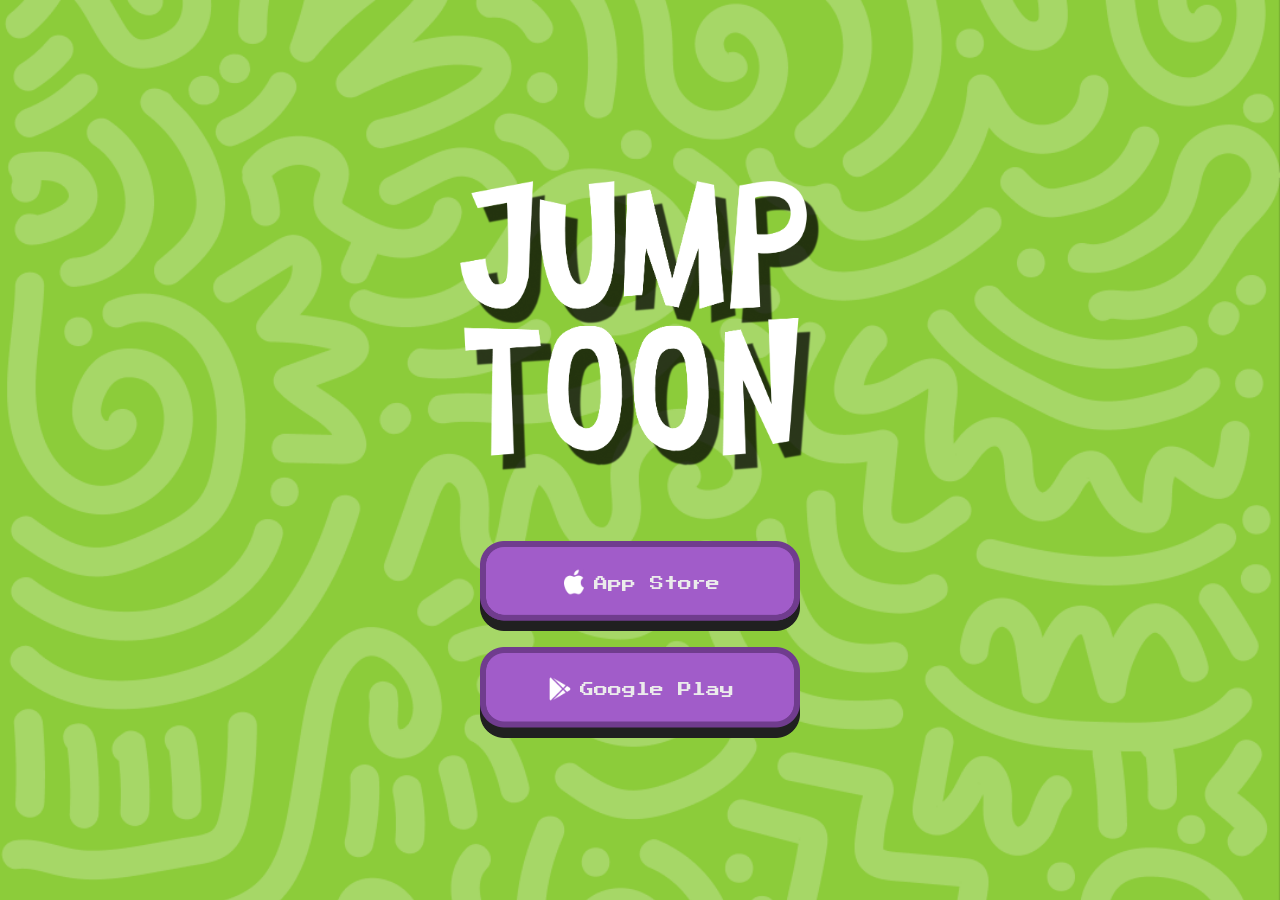
==== jumptoon/download/index.html @ ad1f3798 "Added stores landing page" ====
<!DOCTYPE html>
<html lang="en">
<head>
    <meta charset="UTF-8">
    <meta name="viewport"
          content="width=device-width, initial-scale=1.0, viewport-fit=cover">

    <title>Download Jumptoon</title>
        <link rel="icon" href="../../images/jumptoonIcon.ico" />
    <link rel="icon" type="image/png" sizes="32x32" href="../../images/jumptoonIcon.png" />
    <link rel="icon" type="image/png" sizes="16x16" href="../../images/jumptoonIcon.png" />
    <link rel="apple-touch-icon" href="../../images/jumptoonIcon.png" />
    <link rel="stylesheet" href="../../assets/css/main.css" />

    <link rel="stylesheet" href="style.css">
</head>

<body>

    <main class="landing">

        <img
            class="game-logo"
            src="../../images/logoJumptoon.png"
            alt="JumpToon"
        >

        <div class="buttons">
            <a class="store-button" href="YOUR_APP_STORE_URL">
            <img src="../../images/appleLogo.png" alt="">

            <span>App Store</span>
            </a>

            <a class="store-button" href="YOUR_GOOGLE_PLAY_URL">
                <img src="../../images/googlePlayIcon.png" alt="">
                <span>Google Play</span>
            </a>
        </div>

    </main>

</body>
</html>
---- assets/css/main.css ----
html, body, div, span, applet, object,
iframe, h1, h2, h3, h4, h5, h6, p, blockquote,
pre, a, abbr, acronym, address, big, cite,
code, del, dfn, em, img, ins, kbd, q, s, samp,
small, strike, strong, sub, sup, tt, var, b,
u, i, center, dl, dt, dd, ol, ul, li, fieldset,
form, label, legend, table, caption, tbody,
tfoot, thead, tr, th, td, article, aside,
canvas, details, embed, figure, figcaption,
footer, header, hgroup, menu, nav, output, ruby,
section, summary, time, mark, audio, video {
	margin: 0;
	padding: 0;
	border: 0;
	font-size: 100%;
	font: inherit;
	vertical-align: baseline;}

article, aside, details, figcaption, figure,
footer, header, hgroup, menu, nav, section {
	display: block;}

body {
	line-height: 1;
}

ol, ul {
	list-style: none;
}

blockquote, q {
	quotes: none;
}

	blockquote:before, blockquote:after, q:before, q:after {
		content: '';
		content: none;
	}

table {
	border-collapse: collapse;
	border-spacing: 0;
}

body {
	-webkit-text-size-adjust: none;
}

mark {
	background-color: transparent;
	color: inherit;
}

input::-moz-focus-inner {
	border: 0;
	padding: 0;
}

input, select, textarea {
	-moz-appearance: none;
	-webkit-appearance: none;
	-ms-appearance: none;
	appearance: none;
}

/* Basic */

	@-ms-viewport {
		width: device-width;
	}

	body {
		-ms-overflow-style: scrollbar;
	}

	@media screen and (max-width: 480px) {

		html, body {
			min-width: 320px;
		}

	}

	html {
		box-sizing: border-box;
	}

	*, *:before, *:after {
		box-sizing: inherit;
	}

	body {
		background: #CC1213;
	}

		body.is-preload *, body.is-preload *:before, body.is-preload *:after {
			-moz-animation: none !important;
			-webkit-animation: none !important;
			-ms-animation: none !important;
			animation: none !important;
			-moz-transition: none !important;
			-webkit-transition: none !important;
			-ms-transition: none !important;
			transition: none !important;
		}

/* Type */

	body, input, select, textarea {
		color: rgba(255, 255, 255, 0.55);
		font-family: Arial, Helvetica, sans-serif;
		font-size: 16.5pt;
		font-weight: normal;
		line-height: 1.75;
	}

		@media screen and (max-width: 2560px) {

			body, input, select, textarea {
				font-size: 13pt;
			}

		}

		@media screen and (max-width: 1280px) {

			body, input, select, textarea {
				font-size: 12pt;
			}

		}

		@media screen and (max-width: 360px) {

			body, input, select, textarea {
				font-size: 11pt;
			}

		}

	a {
		-moz-transition: color 0.2s ease, border-bottom-color 0.2s ease;
		-webkit-transition: color 0.2s ease, border-bottom-color 0.2s ease;
		-ms-transition: color 0.2s ease, border-bottom-color 0.2s ease;
		transition: color 0.2s ease, border-bottom-color 0.2s ease;
		border-bottom: dotted 1px rgba(255, 255, 255, 0.35);
		color: inherit;
		text-decoration: none;
	}

		a:hover {
			border-bottom-color: transparent;
			color: #ffffff;
		}

	strong, b {
		color: #ffffff;
		font-weight: bold;
	}

	em, i {
		font-style: italic;
	}

	p {
		margin: 0.6em 0 1.2em 0;
	}

	#role{
		margin: 0;
	}

	h1, h2, h3, h4, h5, h6 {
		color: #ffffff;
		font-weight: bold;
		line-height: 1.5;
		margin: 0 0 0 0;
	}

		h1 a, h2 a, h3 a, h4 a, h5 a, h6 a {
			color: inherit;
			text-decoration: none;
		}

	h1 {
		font-size: 2.75em;
	}

		h1.major {
			margin: 0 0 1.3em 0;
			position: relative;
			padding-bottom: 0.35em;
		}

			h1.major:after {
				background-image: -moz-linear-gradient(to right, #1a1a1a, #111111);
				background-image: -webkit-linear-gradient(to right, #1a1a1a, #111111);
				background-image: -ms-linear-gradient(to right, #1a1a1a, #111111);
				background-image: linear-gradient(to right, #1a1a1a, #111111);
				-moz-transition: max-width 0.2s ease;
				-webkit-transition: max-width 0.2s ease;
				-ms-transition: max-width 0.2s ease;
				transition: max-width 0.2s ease;
				border-radius: 0.2em;
				bottom: 0;
				content: '';
				height: 0.05em;
				position: absolute;
				right: 0;
				width: 100%;
			}

	h2 {
		font-size: 1.25em;
		line-height: 1em;
		margin-bottom: 0.5em;
	}

	h3 {
		font-size: 1em;
	}

	h4 {
		font-size: 1em;
	}

	h5 {
		font-size: 0.8em;
		color: #b3b3b3;
	}

	h6 {
		font-size: 0.6em;
	}

	@media screen and (max-width: 736px) {

		h1 {
			font-size: 2em;
		}

		h2 {
			font-size: 1.25em;
		}

		h3 {
			font-size: 1em;
		}

		h4 {
			font-size: 1em;
		}

		h5 {
			font-size: 1em;
		}

		h6 {
			font-size: 0.6em;
		}

	}

	sub {
		font-size: 0.8em;
		position: relative;
		top: 0.5em;
	}

	sup {
		font-size: 0.8em;
		position: relative;
		top: -0.5em;
	}

	blockquote {
		border-left: solid 4px rgba(255, 255, 255, 0.15);
		font-style: italic;
		margin: 0 0 2em 0;
		padding: 0.5em 0 0.5em 2em;
	}

	code {
		background: rgba(255, 255, 255, 0.05);
		border-radius: 0.25em;
		border: solid 1px rgba(255, 255, 255, 0.15);
		font-family: "Courier New", monospace;
		font-size: 0.9em;
		margin: 0 0.25em;
		padding: 0.25em 0.65em;
	}

	pre {
		-webkit-overflow-scrolling: touch;
		font-family: "Courier New", monospace;
		font-size: 0.9em;
		margin: 0 0 2em 0;
	}

		pre code {
			display: block;
			line-height: 1.75em;
			padding: 1em 1.5em;
			overflow-x: auto;
		}

	hr {
		border: 0;
		border-bottom: solid 1px rgba(255, 255, 255, 0.15);
		margin: 2em 0;
	}

		hr.major {
			margin: 3em 0;
		}

	.align-left {
		text-align: left;
	}

	.align-center {
		text-align: center;
	}

	.align-right {
		text-align: right;
	}

/* Row */

	.row {
		display: flex;
		flex-wrap: wrap;
		box-sizing: border-box;
		align-items: stretch;
	}

		.row > * {
			box-sizing: border-box;
		}

		.row.gtr-uniform > * > :last-child {
			margin-bottom: 0;
		}

		.row.aln-left {
			justify-content: flex-start;
		}

		.row.aln-center {
			justify-content: center;
		}

		.row.aln-right {
			justify-content: flex-end;
		}

		.row.aln-top {
			align-items: flex-start;
		}

		.row.aln-middle {
			align-items: center;
		}

		.row.aln-bottom {
			align-items: flex-end;
		}

		.row > .imp {
			order: -1;
		}

		.row > .col-1 {
			width: 8.33333%;
		}

		.row > .off-1 {
			margin-left: 8.33333%;
		}

		.row > .col-2 {
			width: 16.66667%;
		}

		.row > .off-2 {
			margin-left: 16.66667%;
		}

		.row > .col-3 {
			width: 25%;
		}

		.row > .off-3 {
			margin-left: 25%;
		}

		.row > .col-4 {
			width: 33.33333%;
		}

		.row > .off-4 {
			margin-left: 33.33333%;
		}

		.row > .col-5 {
			width: 41.66667%;
		}

		.row > .off-5 {
			margin-left: 41.66667%;
		}

		.row > .col-6 {
			width: 50%;
		}

		.row > .off-6 {
			margin-left: 50%;
		}

		.row > .col-7 {
			width: 58.33333%;
		}

		.row > .off-7 {
			margin-left: 58.33333%;
		}

		.row > .col-8 {
			width: 66.66667%;
		}

		.row > .off-8 {
			margin-left: 66.66667%;
		}

		.row > .col-9 {
			width: 75%;
		}

		.row > .off-9 {
			margin-left: 75%;
		}

		.row > .col-10 {
			width: 83.33333%;
		}

		.row > .off-10 {
			margin-left: 83.33333%;
		}

		.row > .col-11 {
			width: 91.66667%;
		}

		.row > .off-11 {
			margin-left: 91.66667%;
		}

		.row > .col-12 {
			width: 100%;
		}

		.row > .off-12 {
			margin-left: 100%;
		}

		.row.gtr-0 {
			margin-top: 0;
			margin-left: 0em;
		}

			.row.gtr-0 > * {
				padding: 0 0 0 0em;
			}

			.row.gtr-0.gtr-uniform {
				margin-top: 0em;
			}

				.row.gtr-0.gtr-uniform > * {
					padding-top: 0em;
				}

		.row.gtr-25 {
			margin-top: 0;
			margin-left: -0.375em;
		}

			.row.gtr-25 > * {
				padding: 0 0 0 0.375em;
			}

			.row.gtr-25.gtr-uniform {
				margin-top: -0.375em;
			}

				.row.gtr-25.gtr-uniform > * {
					padding-top: 0.375em;
				}

		.row.gtr-50 {
			margin-top: 0;
			margin-left: -0.75em;
		}

			.row.gtr-50 > * {
				padding: 0 0 0 0.75em;
			}

			.row.gtr-50.gtr-uniform {
				margin-top: -0.75em;
			}

				.row.gtr-50.gtr-uniform > * {
					padding-top: 0.75em;
				}

		.row {
			margin-top: 0;
			margin-left: -1.5em;
		}

			.row > * {
				padding: 0 0 0 1.5em;
			}

			.row.gtr-uniform {
				margin-top: -1.5em;
			}

				.row.gtr-uniform > * {
					padding-top: 1.5em;
				}

		.row.gtr-150 {
			margin-top: 0;
			margin-left: -2.25em;
		}

			.row.gtr-150 > * {
				padding: 0 0 0 2.25em;
			}

			.row.gtr-150.gtr-uniform {
				margin-top: -2.25em;
			}

				.row.gtr-150.gtr-uniform > * {
					padding-top: 2.25em;
				}

		.row.gtr-200 {
			margin-top: 0;
			margin-left: -3em;
		}

			.row.gtr-200 > * {
				padding: 0 0 0 3em;
			}

			.row.gtr-200.gtr-uniform {
				margin-top: -3em;
			}

				.row.gtr-200.gtr-uniform > * {
					padding-top: 3em;
				}

		@media screen and (max-width: 2560px) {

			.row {
				display: flex;
				flex-wrap: wrap;
				box-sizing: border-box;
				align-items: stretch;
			}

				.row > * {
					box-sizing: border-box;
				}

				.row.gtr-uniform > * > :last-child {
					margin-bottom: 0;
				}

				.row.aln-left {
					justify-content: flex-start;
				}

				.row.aln-center {
					justify-content: center;
				}

				.row.aln-right {
					justify-content: flex-end;
				}

				.row.aln-top {
					align-items: flex-start;
				}

				.row.aln-middle {
					align-items: center;
				}

				.row.aln-bottom {
					align-items: flex-end;
				}

				.row > .imp-xlarge {
					order: -1;
				}

				.row > .col-1-xlarge {
					width: 8.33333%;
				}

				.row > .off-1-xlarge {
					margin-left: 8.33333%;
				}

				.row > .col-2-xlarge {
					width: 16.66667%;
				}

				.row > .off-2-xlarge {
					margin-left: 16.66667%;
				}

				.row > .col-3-xlarge {
					width: 25%;
				}

				.row > .off-3-xlarge {
					margin-left: 25%;
				}

				.row > .col-4-xlarge {
					width: 33.33333%;
				}

				.row > .off-4-xlarge {
					margin-left: 33.33333%;
				}

				.row > .col-5-xlarge {
					width: 41.66667%;
				}

				.row > .off-5-xlarge {
					margin-left: 41.66667%;
				}

				.row > .col-6-xlarge {
					width: 50%;
				}

				.row > .off-6-xlarge {
					margin-left: 50%;
				}

				.row > .col-7-xlarge {
					width: 58.33333%;
				}

				.row > .off-7-xlarge {
					margin-left: 58.33333%;
				}

				.row > .col-8-xlarge {
					width: 66.66667%;
				}

				.row > .off-8-xlarge {
					margin-left: 66.66667%;
				}

				.row > .col-9-xlarge {
					width: 75%;
				}

				.row > .off-9-xlarge {
					margin-left: 75%;
				}

				.row > .col-10-xlarge {
					width: 83.33333%;
				}

				.row > .off-10-xlarge {
					margin-left: 83.33333%;
				}

				.row > .col-11-xlarge {
					width: 91.66667%;
				}

				.row > .off-11-xlarge {
					margin-left: 91.66667%;
				}

				.row > .col-12-xlarge {
					width: 100%;
				}

				.row > .off-12-xlarge {
					margin-left: 100%;
				}

				.row.gtr-0 {
					margin-top: 0;
					margin-left: 0em;
				}

					.row.gtr-0 > * {
						padding: 0 0 0 0em;
					}

					.row.gtr-0.gtr-uniform {
						margin-top: 0em;
					}

						.row.gtr-0.gtr-uniform > * {
							padding-top: 0em;
						}

				.row.gtr-25 {
					margin-top: 0;
					margin-left: -0.375em;
				}

					.row.gtr-25 > * {
						padding: 0 0 0 0.375em;
					}

					.row.gtr-25.gtr-uniform {
						margin-top: -0.375em;
					}

						.row.gtr-25.gtr-uniform > * {
							padding-top: 0.375em;
						}

				.row.gtr-50 {
					margin-top: 0;
					margin-left: -0.75em;
				}

					.row.gtr-50 > * {
						padding: 0 0 0 0.75em;
					}

					.row.gtr-50.gtr-uniform {
						margin-top: -0.75em;
					}

						.row.gtr-50.gtr-uniform > * {
							padding-top: 0.75em;
						}

				.row {
					margin-top: 0;
					margin-left: -1.5em;
				}

					.row > * {
						padding: 0 0 0 1.5em;
					}

					.row.gtr-uniform {
						margin-top: -1.5em;
					}

						.row.gtr-uniform > * {
							padding-top: 1.5em;
						}

				.row.gtr-150 {
					margin-top: 0;
					margin-left: -2.25em;
				}

					.row.gtr-150 > * {
						padding: 0 0 0 2.25em;
					}

					.row.gtr-150.gtr-uniform {
						margin-top: -2.25em;
					}

						.row.gtr-150.gtr-uniform > * {
							padding-top: 2.25em;
						}

				.row.gtr-200 {
					margin-top: 0;
					margin-left: -3em;
				}

					.row.gtr-200 > * {
						padding: 0 0 0 3em;
					}

					.row.gtr-200.gtr-uniform {
						margin-top: -3em;
					}

						.row.gtr-200.gtr-uniform > * {
							padding-top: 3em;
						}

		}

		@media screen and (max-width: 1280px) {

			.row {
				display: flex;
				flex-wrap: wrap;
				box-sizing: border-box;
				align-items: stretch;
			}

				.row > * {
					box-sizing: border-box;
				}

				.row.gtr-uniform > * > :last-child {
					margin-bottom: 0;
				}

				.row.aln-left {
					justify-content: flex-start;
				}

				.row.aln-center {
					justify-content: center;
				}

				.row.aln-right {
					justify-content: flex-end;
				}

				.row.aln-top {
					align-items: flex-start;
				}

				.row.aln-middle {
					align-items: center;
				}

				.row.aln-bottom {
					align-items: flex-end;
				}

				.row > .imp-large {
					order: -1;
				}

				.row > .col-1-large {
					width: 8.33333%;
				}

				.row > .off-1-large {
					margin-left: 8.33333%;
				}

				.row > .col-2-large {
					width: 16.66667%;
				}

				.row > .off-2-large {
					margin-left: 16.66667%;
				}

				.row > .col-3-large {
					width: 25%;
				}

				.row > .off-3-large {
					margin-left: 25%;
				}

				.row > .col-4-large {
					width: 33.33333%;
				}

				.row > .off-4-large {
					margin-left: 33.33333%;
				}

				.row > .col-5-large {
					width: 41.66667%;
				}

				.row > .off-5-large {
					margin-left: 41.66667%;
				}

				.row > .col-6-large {
					width: 50%;
				}

				.row > .off-6-large {
					margin-left: 50%;
				}

				.row > .col-7-large {
					width: 58.33333%;
				}

				.row > .off-7-large {
					margin-left: 58.33333%;
				}

				.row > .col-8-large {
					width: 66.66667%;
				}

				.row > .off-8-large {
					margin-left: 66.66667%;
				}

				.row > .col-9-large {
					width: 75%;
				}

				.row > .off-9-large {
					margin-left: 75%;
				}

				.row > .col-10-large {
					width: 83.33333%;
				}

				.row > .off-10-large {
					margin-left: 83.33333%;
				}

				.row > .col-11-large {
					width: 91.66667%;
				}

				.row > .off-11-large {
					margin-left: 91.66667%;
				}

				.row > .col-12-large {
					width: 100%;
				}

				.row > .off-12-large {
					margin-left: 100%;
				}

				.row.gtr-0 {
					margin-top: 0;
					margin-left: 0em;
				}

					.row.gtr-0 > * {
						padding: 0 0 0 0em;
					}

					.row.gtr-0.gtr-uniform {
						margin-top: 0em;
					}

						.row.gtr-0.gtr-uniform > * {
							padding-top: 0em;
						}

				.row.gtr-25 {
					margin-top: 0;
					margin-left: -0.375em;
				}

					.row.gtr-25 > * {
						padding: 0 0 0 0.375em;
					}

					.row.gtr-25.gtr-uniform {
						margin-top: -0.375em;
					}

						.row.gtr-25.gtr-uniform > * {
							padding-top: 0.375em;
						}

				.row.gtr-50 {
					margin-top: 0;
					margin-left: -0.75em;
				}

					.row.gtr-50 > * {
						padding: 0 0 0 0.75em;
					}

					.row.gtr-50.gtr-uniform {
						margin-top: -0.75em;
					}

						.row.gtr-50.gtr-uniform > * {
							padding-top: 0.75em;
						}

				.row {
					margin-top: 0;
					margin-left: -1.5em;
				}

					.row > * {
						padding: 0 0 0 1.5em;
					}

					.row.gtr-uniform {
						margin-top: -1.5em;
					}

						.row.gtr-uniform > * {
							padding-top: 1.5em;
						}

				.row.gtr-150 {
					margin-top: 0;
					margin-left: -2.25em;
				}

					.row.gtr-150 > * {
						padding: 0 0 0 2.25em;
					}

					.row.gtr-150.gtr-uniform {
						margin-top: -2.25em;
					}

						.row.gtr-150.gtr-uniform > * {
							padding-top: 2.25em;
						}

				.row.gtr-200 {
					margin-top: 0;
					margin-left: -3em;
				}

					.row.gtr-200 > * {
						padding: 0 0 0 3em;
					}

					.row.gtr-200.gtr-uniform {
						margin-top: -3em;
					}

						.row.gtr-200.gtr-uniform > * {
							padding-top: 3em;
						}

		}

		@media screen and (max-width: 980px) {

			.row {
				display: flex;
				flex-wrap: wrap;
				box-sizing: border-box;
				align-items: stretch;
			}

				.row > * {
					box-sizing: border-box;
				}

				.row.gtr-uniform > * > :last-child {
					margin-bottom: 0;
				}

				.row.aln-left {
					justify-content: flex-start;
				}

				.row.aln-center {
					justify-content: center;
				}

				.row.aln-right {
					justify-content: flex-end;
				}

				.row.aln-top {
					align-items: flex-start;
				}

				.row.aln-middle {
					align-items: center;
				}

				.row.aln-bottom {
					align-items: flex-end;
				}

				.row > .imp-medium {
					order: -1;
				}

				.row > .col-1-medium {
					width: 8.33333%;
				}

				.row > .off-1-medium {
					margin-left: 8.33333%;
				}

				.row > .col-2-medium {
					width: 16.66667%;
				}

				.row > .off-2-medium {
					margin-left: 16.66667%;
				}

				.row > .col-3-medium {
					width: 25%;
				}

				.row > .off-3-medium {
					margin-left: 25%;
				}

				.row > .col-4-medium {
					width: 33.33333%;
				}

				.row > .off-4-medium {
					margin-left: 33.33333%;
				}

				.row > .col-5-medium {
					width: 41.66667%;
				}

				.row > .off-5-medium {
					margin-left: 41.66667%;
				}

				.row > .col-6-medium {
					width: 50%;
				}

				.row > .off-6-medium {
					margin-left: 50%;
				}

				.row > .col-7-medium {
					width: 58.33333%;
				}

				.row > .off-7-medium {
					margin-left: 58.33333%;
				}

				.row > .col-8-medium {
					width: 66.66667%;
				}

				.row > .off-8-medium {
					margin-left: 66.66667%;
				}

				.row > .col-9-medium {
					width: 75%;
				}

				.row > .off-9-medium {
					margin-left: 75%;
				}

				.row > .col-10-medium {
					width: 83.33333%;
				}

				.row > .off-10-medium {
					margin-left: 83.33333%;
				}

				.row > .col-11-medium {
					width: 91.66667%;
				}

				.row > .off-11-medium {
					margin-left: 91.66667%;
				}

				.row > .col-12-medium {
					width: 100%;
				}

				.row > .off-12-medium {
					margin-left: 100%;
				}

				.row.gtr-0 {
					margin-top: 0;
					margin-left: 0em;
				}

					.row.gtr-0 > * {
						padding: 0 0 0 0em;
					}

					.row.gtr-0.gtr-uniform {
						margin-top: 0em;
					}

						.row.gtr-0.gtr-uniform > * {
							padding-top: 0em;
						}

				.row.gtr-25 {
					margin-top: 0;
					margin-left: -0.375em;
				}

					.row.gtr-25 > * {
						padding: 0 0 0 0.375em;
					}

					.row.gtr-25.gtr-uniform {
						margin-top: -0.375em;
					}

						.row.gtr-25.gtr-uniform > * {
							padding-top: 0.375em;
						}

				.row.gtr-50 {
					margin-top: 0;
					margin-left: -0.75em;
				}

					.row.gtr-50 > * {
						padding: 0 0 0 0.75em;
					}

					.row.gtr-50.gtr-uniform {
						margin-top: -0.75em;
					}

						.row.gtr-50.gtr-uniform > * {
							padding-top: 0.75em;
						}

				.row {
					margin-top: 0;
					margin-left: -1.5em;
				}

					.row > * {
						padding: 0 0 0 1.5em;
					}

					.row.gtr-uniform {
						margin-top: -1.5em;
					}

						.row.gtr-uniform > * {
							padding-top: 1.5em;
						}

				.row.gtr-150 {
					margin-top: 0;
					margin-left: -2.25em;
				}

					.row.gtr-150 > * {
						padding: 0 0 0 2.25em;
					}

					.row.gtr-150.gtr-uniform {
						margin-top: -2.25em;
					}

						.row.gtr-150.gtr-uniform > * {
							padding-top: 2.25em;
						}

				.row.gtr-200 {
					margin-top: 0;
					margin-left: -3em;
				}

					.row.gtr-200 > * {
						padding: 0 0 0 3em;
					}

					.row.gtr-200.gtr-uniform {
						margin-top: -3em;
					}

						.row.gtr-200.gtr-uniform > * {
							padding-top: 3em;
						}

		}

		@media screen and (max-width: 736px) {

			.row {
				display: flex;
				flex-wrap: wrap;
				box-sizing: border-box;
				align-items: stretch;
			}

				.row > * {
					box-sizing: border-box;
				}

				.row.gtr-uniform > * > :last-child {
					margin-bottom: 0;
				}

				.row.aln-left {
					justify-content: flex-start;
				}

				.row.aln-center {
					justify-content: center;
				}

				.row.aln-right {
					justify-content: flex-end;
				}

				.row.aln-top {
					align-items: flex-start;
				}

				.row.aln-middle {
					align-items: center;
				}

				.row.aln-bottom {
					align-items: flex-end;
				}

				.row > .imp-small {
					order: -1;
				}

				.row > .col-1-small {
					width: 8.33333%;
				}

				.row > .off-1-small {
					margin-left: 8.33333%;
				}

				.row > .col-2-small {
					width: 16.66667%;
				}

				.row > .off-2-small {
					margin-left: 16.66667%;
				}

				.row > .col-3-small {
					width: 25%;
				}

				.row > .off-3-small {
					margin-left: 25%;
				}

				.row > .col-4-small {
					width: 33.33333%;
				}

				.row > .off-4-small {
					margin-left: 33.33333%;
				}

				.row > .col-5-small {
					width: 41.66667%;
				}

				.row > .off-5-small {
					margin-left: 41.66667%;
				}

				.row > .col-6-small {
					width: 50%;
				}

				.row > .off-6-small {
					margin-left: 50%;
				}

				.row > .col-7-small {
					width: 58.33333%;
				}

				.row > .off-7-small {
					margin-left: 58.33333%;
				}

				.row > .col-8-small {
					width: 66.66667%;
				}

				.row > .off-8-small {
					margin-left: 66.66667%;
				}

				.row > .col-9-small {
					width: 75%;
				}

				.row > .off-9-small {
					margin-left: 75%;
				}

				.row > .col-10-small {
					width: 83.33333%;
				}

				.row > .off-10-small {
					margin-left: 83.33333%;
				}

				.row > .col-11-small {
					width: 91.66667%;
				}

				.row > .off-11-small {
					margin-left: 91.66667%;
				}

				.row > .col-12-small {
					width: 100%;
				}

				.row > .off-12-small {
					margin-left: 100%;
				}

				.row.gtr-0 {
					margin-top: 0;
					margin-left: 0em;
				}

					.row.gtr-0 > * {
						padding: 0 0 0 0em;
					}

					.row.gtr-0.gtr-uniform {
						margin-top: 0em;
					}

						.row.gtr-0.gtr-uniform > * {
							padding-top: 0em;
						}

				.row.gtr-25 {
					margin-top: 0;
					margin-left: -0.375em;
				}

					.row.gtr-25 > * {
						padding: 0 0 0 0.375em;
					}

					.row.gtr-25.gtr-uniform {
						margin-top: -0.375em;
					}

						.row.gtr-25.gtr-uniform > * {
							padding-top: 0.375em;
						}

				.row.gtr-50 {
					margin-top: 0;
					margin-left: -0.75em;
				}

					.row.gtr-50 > * {
						padding: 0 0 0 0.75em;
					}

					.row.gtr-50.gtr-uniform {
						margin-top: -0.75em;
					}

						.row.gtr-50.gtr-uniform > * {
							padding-top: 0.75em;
						}

				.row {
					margin-top: 0;
					margin-left: -1.5em;
				}

					.row > * {
						padding: 0 0 0 1.5em;
					}

					.row.gtr-uniform {
						margin-top: -1.5em;
					}

						.row.gtr-uniform > * {
							padding-top: 1.5em;
						}

				.row.gtr-150 {
					margin-top: 0;
					margin-left: -2.25em;
				}

					.row.gtr-150 > * {
						padding: 0 0 0 2.25em;
					}

					.row.gtr-150.gtr-uniform {
						margin-top: -2.25em;
					}

						.row.gtr-150.gtr-uniform > * {
							padding-top: 2.25em;
						}

				.row.gtr-200 {
					margin-top: 0;
					margin-left: -3em;
				}

					.row.gtr-200 > * {
						padding: 0 0 0 3em;
					}

					.row.gtr-200.gtr-uniform {
						margin-top: -3em;
					}

						.row.gtr-200.gtr-uniform > * {
							padding-top: 3em;
						}

		}

		@media screen and (max-width: 480px) {

			.row {
				display: flex;
				flex-wrap: wrap;
				box-sizing: border-box;
				align-items: stretch;
			}

				.row > * {
					box-sizing: border-box;
				}

				.row.gtr-uniform > * > :last-child {
					margin-bottom: 0;
				}

				.row.aln-left {
					justify-content: flex-start;
				}

				.row.aln-center {
					justify-content: center;
				}

				.row.aln-right {
					justify-content: flex-end;
				}

				.row.aln-top {
					align-items: flex-start;
				}

				.row.aln-middle {
					align-items: center;
				}

				.row.aln-bottom {
					align-items: flex-end;
				}

				.row > .imp-xsmall {
					order: -1;
				}

				.row > .col-1-xsmall {
					width: 8.33333%;
				}

				.row > .off-1-xsmall {
					margin-left: 8.33333%;
				}

				.row > .col-2-xsmall {
					width: 16.66667%;
				}

				.row > .off-2-xsmall {
					margin-left: 16.66667%;
				}

				.row > .col-3-xsmall {
					width: 25%;
				}

				.row > .off-3-xsmall {
					margin-left: 25%;
				}

				.row > .col-4-xsmall {
					width: 33.33333%;
				}

				.row > .off-4-xsmall {
					margin-left: 33.33333%;
				}

				.row > .col-5-xsmall {
					width: 41.66667%;
				}

				.row > .off-5-xsmall {
					margin-left: 41.66667%;
				}

				.row > .col-6-xsmall {
					width: 50%;
				}

				.row > .off-6-xsmall {
					margin-left: 50%;
				}

				.row > .col-7-xsmall {
					width: 58.33333%;
				}

				.row > .off-7-xsmall {
					margin-left: 58.33333%;
				}

				.row > .col-8-xsmall {
					width: 66.66667%;
				}

				.row > .off-8-xsmall {
					margin-left: 66.66667%;
				}

				.row > .col-9-xsmall {
					width: 75%;
				}

				.row > .off-9-xsmall {
					margin-left: 75%;
				}

				.row > .col-10-xsmall {
					width: 83.33333%;
				}

				.row > .off-10-xsmall {
					margin-left: 83.33333%;
				}

				.row > .col-11-xsmall {
					width: 91.66667%;
				}

				.row > .off-11-xsmall {
					margin-left: 91.66667%;
				}

				.row > .col-12-xsmall {
					width: 100%;
				}

				.row > .off-12-xsmall {
					margin-left: 100%;
				}

				.row.gtr-0 {
					margin-top: 0;
					margin-left: 0em;
				}

					.row.gtr-0 > * {
						padding: 0 0 0 0em;
					}

					.row.gtr-0.gtr-uniform {
						margin-top: 0em;
					}

						.row.gtr-0.gtr-uniform > * {
							padding-top: 0em;
						}

				.row.gtr-25 {
					margin-top: 0;
					margin-left: -0.375em;
				}

					.row.gtr-25 > * {
						padding: 0 0 0 0.375em;
					}

					.row.gtr-25.gtr-uniform {
						margin-top: -0.375em;
					}

						.row.gtr-25.gtr-uniform > * {
							padding-top: 0.375em;
						}

				.row.gtr-50 {
					margin-top: 0;
					margin-left: -0.75em;
				}

					.row.gtr-50 > * {
						padding: 0 0 0 0.75em;
					}

					.row.gtr-50.gtr-uniform {
						margin-top: -0.75em;
					}

						.row.gtr-50.gtr-uniform > * {
							padding-top: 0.75em;
						}

				.row {
					margin-top: 0;
					margin-left: -1.5em;
				}

					.row > * {
						padding: 0 0 0 1.5em;
					}

					.row.gtr-uniform {
						margin-top: -1.5em;
					}

						.row.gtr-uniform > * {
							padding-top: 1.5em;
						}

				.row.gtr-150 {
					margin-top: 0;
					margin-left: -2.25em;
				}

					.row.gtr-150 > * {
						padding: 0 0 0 2.25em;
					}

					.row.gtr-150.gtr-uniform {
						margin-top: -2.25em;
					}

						.row.gtr-150.gtr-uniform > * {
							padding-top: 2.25em;
						}

				.row.gtr-200 {
					margin-top: 0;
					margin-left: -3em;
				}

					.row.gtr-200 > * {
						padding: 0 0 0 3em;
					}

					.row.gtr-200.gtr-uniform {
						margin-top: -3em;
					}

						.row.gtr-200.gtr-uniform > * {
							padding-top: 3em;
						}

		}

/* Box */

	.box {
		border-radius: 0.25em;
		border: solid 1px rgba(255, 255, 255, 0.15);
		margin-bottom: 2em;
		padding: 1.5em;
	}

		.box > :last-child,
		.box > :last-child > :last-child,
		.box > :last-child > :last-child > :last-child {
			margin-bottom: 0;
		}

		.box.alt {
			border: 0;
			border-radius: 0;
			padding: 0;
		}

/* Button */

	input[type="submit"],
	input[type="reset"],
	input[type="button"],
	button,
	.button {
		-moz-appearance: none;
		-webkit-appearance: none;
		-ms-appearance: none;
		appearance: none;
		-moz-transition: border-color 0.2s ease;
		-webkit-transition: border-color 0.2s ease;
		-ms-transition: border-color 0.2s ease;
		transition: border-color 0.2s ease;
		background-color: transparent;
		border: solid 1px !important;
		border-color: rgba(255, 255, 255, 0.15) !important;
		border-radius: 3em;
		color: #ffffff !important;
		cursor: pointer;
		display: inline-block;
		font-size: 0.6em;
		font-weight: bold;
		height: calc(4.75em + 2px);
		letter-spacing: 0.25em;
		line-height: 4.75em;
		outline: 0;
		padding: 0 3.75em;
		position: relative;
		text-align: center;
		text-decoration: none;
		text-transform: uppercase;
		white-space: nowrap;
	}

		input[type="submit"]:after,
		input[type="reset"]:after,
		input[type="button"]:after,
		button:after,
		.button:after {
			-moz-transform: scale(0.25);
			-webkit-transform: scale(0.25);
			-ms-transform: scale(0.25);
			transform: scale(0.25);
			pointer-events: none;
			-moz-transition: opacity 0.2s ease, -moz-transform 0.2s ease;
			-webkit-transition: opacity 0.2s ease, -webkit-transform 0.2s ease;
			-ms-transition: opacity 0.2s ease, -ms-transform 0.2s ease;
			transition: opacity 0.2s ease, transform 0.2s ease;
			background: #ffffff;
			border-radius: 3em;
			content: '';
			height: 100%;
			left: 0;
			opacity: 0;
			position: absolute;
			top: 0;
			width: 100%;
		}

		input[type="submit"].icon:before,
		input[type="reset"].icon:before,
		input[type="button"].icon:before,
		button.icon:before,
		.button.icon:before {
			margin-right: 0.75em;
		}

		input[type="submit"].fit,
		input[type="reset"].fit,
		input[type="button"].fit,
		button.fit,
		.button.fit {
			width: 100%;
		}

		input[type="submit"].small,
		input[type="reset"].small,
		input[type="button"].small,
		button.small,
		.button.small {
			font-size: 0.4em;
		}

		input[type="submit"].large,
		input[type="reset"].large,
		input[type="button"].large,
		button.large,
		.button.large {
			font-size: 0.8em;
		}

		input[type="submit"].primary,
		input[type="reset"].primary,
		input[type="button"].primary,
		button.primary,
		.button.primary {
			background-color: #ffffff;
			color: #CC1213 !important;
		}

			input[type="submit"].primary:after,
			input[type="reset"].primary:after,
			input[type="button"].primary:after,
			button.primary:after,
			.button.primary:after {
				display: none;
			}

		input[type="submit"].disabled, input[type="submit"]:disabled,
		input[type="reset"].disabled,
		input[type="reset"]:disabled,
		input[type="button"].disabled,
		input[type="button"]:disabled,
		button.disabled,
		button:disabled,
		.button.disabled,
		.button:disabled {
			cursor: default;
			opacity: 0.5;
			pointer-events: none;
		}

		input[type="submit"]:hover,
		input[type="reset"]:hover,
		input[type="button"]:hover,
		button:hover,
		.button:hover {
			border-color: rgba(255, 255, 255, 0.55) !important;
		}

			input[type="submit"]:hover:after,
			input[type="reset"]:hover:after,
			input[type="button"]:hover:after,
			button:hover:after,
			.button:hover:after {
				opacity: 0.05;
				-moz-transform: scale(1);
				-webkit-transform: scale(1);
				-ms-transform: scale(1);
				transform: scale(1);
			}

			input[type="submit"]:hover:active,
			input[type="reset"]:hover:active,
			input[type="button"]:hover:active,
			button:hover:active,
			.button:hover:active {
				border-color: #ffffff !important;
			}

				input[type="submit"]:hover:active:after,
				input[type="reset"]:hover:active:after,
				input[type="button"]:hover:active:after,
				button:hover:active:after,
				.button:hover:active:after {
					opacity: 0.1;
				}

/* Features */

	.features {
		display: -moz-flex;
		display: -webkit-flex;
		display: -ms-flex;
		display: flex;
		-moz-flex-wrap: wrap;
		-webkit-flex-wrap: wrap;
		-ms-flex-wrap: wrap;
		flex-wrap: wrap;
		border-radius: 0.25em;
		border: solid 1px rgba(255, 255, 255, 0.15);
		background: rgba(255, 255, 255, 0.05);
		margin: 0 0 2em 0;
	}

		.features section {
			padding: 1.5em 3em 1.5em 6em ;
			width: 100%;
			border-top: solid 1px rgba(255, 255, 255, 0.15);
			position: relative;
		}

			.features section p {
				margin: 0em 0 0em 0;
				/* width: 50%; */
			}

			.features section p i{
				color: #626262;
  				font-size: 0.8em;
			}

			.features section h5 {
				margin: 0.5em 0 0em 0;
			}

			.features section:nth-child(-n + 1) {
				border-top-width: 0;
			}

			.features section:nth-child(2n) {
				border-left: solid 1px rgba(255, 255, 255, 0.15);
			}

			.features section .icon {
				-moz-transition: opacity 0.5s ease, -moz-transform 0.5s ease;
				-webkit-transition: opacity 0.5s ease, -webkit-transform 0.5s ease;
				-ms-transition: opacity 0.5s ease, -ms-transform 0.5s ease;
				transition: opacity 0.5s ease, transform 0.5s ease;
				-moz-transition-delay: 1s;
				-webkit-transition-delay: 1s;
				-ms-transition-delay: 1s;
				transition-delay: 1s;
				-moz-transform: scale(1);
				-webkit-transform: scale(1);
				-ms-transform: scale(1);
				transform: scale(1);
				position: absolute;
				left: 2em;
				top: 1.8em;
				opacity: 1;
			}

			.features section:nth-child(1) .icon {
				-moz-transition-delay: 0.15s;
				-webkit-transition-delay: 0.15s;
				-ms-transition-delay: 0.15s;
				transition-delay: 0.15s;
			}

			.features section:nth-child(2) .icon {
				-moz-transition-delay: 0.3s;
				-webkit-transition-delay: 0.3s;
				-ms-transition-delay: 0.3s;
				transition-delay: 0.3s;
			}

			.features section:nth-child(3) .icon {
				-moz-transition-delay: 0.45s;
				-webkit-transition-delay: 0.45s;
				-ms-transition-delay: 0.45s;
				transition-delay: 0.45s;
			}

			.features section:nth-child(4) .icon {
				-moz-transition-delay: 0.6s;
				-webkit-transition-delay: 0.6s;
				-ms-transition-delay: 0.6s;
				transition-delay: 0.6s;
			}

			.features section:nth-child(5) .icon {
				-moz-transition-delay: 0.75s;
				-webkit-transition-delay: 0.75s;
				-ms-transition-delay: 0.75s;
				transition-delay: 0.75s;
			}

			.features section:nth-child(6) .icon {
				-moz-transition-delay: 0.9s;
				-webkit-transition-delay: 0.9s;
				-ms-transition-delay: 0.9s;
				transition-delay: 0.9s;
			}

			.features section:nth-child(7) .icon {
				-moz-transition-delay: 1.05s;
				-webkit-transition-delay: 1.05s;
				-ms-transition-delay: 1.05s;
				transition-delay: 1.05s;
			}

			.features section:nth-child(8) .icon {
				-moz-transition-delay: 1.2s;
				-webkit-transition-delay: 1.2s;
				-ms-transition-delay: 1.2s;
				transition-delay: 1.2s;
			}

			.features section:nth-child(9) .icon {
				-moz-transition-delay: 1.35s;
				-webkit-transition-delay: 1.35s;
				-ms-transition-delay: 1.35s;
				transition-delay: 1.35s;
			}

			.features section:nth-child(10) .icon {
				-moz-transition-delay: 1.5s;
				-webkit-transition-delay: 1.5s;
				-ms-transition-delay: 1.5s;
				transition-delay: 1.5s;
			}

			.features section:nth-child(11) .icon {
				-moz-transition-delay: 1.65s;
				-webkit-transition-delay: 1.65s;
				-ms-transition-delay: 1.65s;
				transition-delay: 1.65s;
			}

			.features section:nth-child(12) .icon {
				-moz-transition-delay: 1.8s;
				-webkit-transition-delay: 1.8s;
				-ms-transition-delay: 1.8s;
				transition-delay: 1.8s;
			}

			.features section:nth-child(13) .icon {
				-moz-transition-delay: 1.95s;
				-webkit-transition-delay: 1.95s;
				-ms-transition-delay: 1.95s;
				transition-delay: 1.95s;
			}

			.features section:nth-child(14) .icon {
				-moz-transition-delay: 2.1s;
				-webkit-transition-delay: 2.1s;
				-ms-transition-delay: 2.1s;
				transition-delay: 2.1s;
			}

			.features section:nth-child(15) .icon {
				-moz-transition-delay: 2.25s;
				-webkit-transition-delay: 2.25s;
				-ms-transition-delay: 2.25s;
				transition-delay: 2.25s;
			}

			.features section:nth-child(16) .icon {
				-moz-transition-delay: 2.4s;
				-webkit-transition-delay: 2.4s;
				-ms-transition-delay: 2.4s;
				transition-delay: 2.4s;
			}

			.features section:nth-child(17) .icon {
				-moz-transition-delay: 2.55s;
				-webkit-transition-delay: 2.55s;
				-ms-transition-delay: 2.55s;
				transition-delay: 2.55s;
			}

			.features section:nth-child(18) .icon {
				-moz-transition-delay: 2.7s;
				-webkit-transition-delay: 2.7s;
				-ms-transition-delay: 2.7s;
				transition-delay: 2.7s;
			}

			.features section:nth-child(19) .icon {
				-moz-transition-delay: 2.85s;
				-webkit-transition-delay: 2.85s;
				-ms-transition-delay: 2.85s;
				transition-delay: 2.85s;
			}

			.features section:nth-child(20) .icon {
				-moz-transition-delay: 3s;
				-webkit-transition-delay: 3s;
				-ms-transition-delay: 3s;
				transition-delay: 3s;
			}

		.features.inactive section .icon {
			-moz-transform: scale(0.5);
			-webkit-transform: scale(0.5);
			-ms-transform: scale(0.5);
			transform: scale(0.5);
			opacity: 0;
		}


		@media screen and (max-width: 980px) {

			.features {
				display: block;
			}

				.features section {
					border-top-width: 1px !important;
					border-left-width: 0 !important;
					width: 100%;
				}

					.features section:first-child {
						border-top-width: 0 !important;
					}

		}

		@media screen and (max-width: 736px) {

			.features section {
				padding: 1.5em 1.5em 1.5em 5.5em ;
			}

				.features section .icon {
					left: 1.5em;
					top: 1.8em;
				}

		}

		@media screen and (max-width: 480px) {

			.features section {
				padding: 2em 1.5em 0.1em 1.5em ;
			}

				.features section .icon {
					left: 0;
					position: relative;
					top: 0;
				}

		}

/* Form */

	form {
		margin: 0 0 2em 0;
	}

		form > :last-child {
			margin-bottom: 0;
		}

		form > .fields {
			display: -moz-flex;
			display: -webkit-flex;
			display: -ms-flex;
			display: flex;
			-moz-flex-wrap: wrap;
			-webkit-flex-wrap: wrap;
			-ms-flex-wrap: wrap;
			flex-wrap: wrap;
			width: calc(100% + 3em);
			margin: -1.5em 0 2em -1.5em;
		}

			form > .fields > .field {
				-moz-flex-grow: 0;
				-webkit-flex-grow: 0;
				-ms-flex-grow: 0;
				flex-grow: 0;
				-moz-flex-shrink: 0;
				-webkit-flex-shrink: 0;
				-ms-flex-shrink: 0;
				flex-shrink: 0;
				padding: 1.5em 0 0 1.5em;
				width: calc(100% - 1.5em);
			}

				form > .fields > .field.half {
					width: calc(50% - 0.75em);
				}

				form > .fields > .field.third {
					width: calc(100%/3 - 0.5em);
				}

				form > .fields > .field.quarter {
					width: calc(25% - 0.375em);
				}

		@media screen and (max-width: 480px) {

			form > .fields {
				width: calc(100% + 3em);
				margin: -1.5em 0 2em -1.5em;
			}

				form > .fields > .field {
					padding: 1.5em 0 0 1.5em;
					width: calc(100% - 1.5em);
				}

					form > .fields > .field.half {
						width: calc(100% - 1.5em);
					}

					form > .fields > .field.third {
						width: calc(100% - 1.5em);
					}

					form > .fields > .field.quarter {
						width: calc(100% - 1.5em);
					}

		}

	label {
		color: #ffffff;
		font-weight: bold;
		line-height: 1.5;
		margin: 0 0 0.7em 0;
		display: block;
		font-size: 1.1em;
	}

	input[type="text"],
	input[type="password"],
	input[type="email"],
	input[type="tel"],
	select,
	textarea {
		-moz-appearance: none;
		-webkit-appearance: none;
		-ms-appearance: none;
		appearance: none;
		background: rgba(255, 255, 255, 0.05);
		border-radius: 0.25em;
		border: none;
		border: solid 1px rgba(255, 255, 255, 0.15);
		color: inherit;
		display: block;
		outline: 0;
		padding: 0 1em;
		text-decoration: none;
		width: 100%;
	}

		input[type="text"]:invalid,
		input[type="password"]:invalid,
		input[type="email"]:invalid,
		input[type="tel"]:invalid,
		select:invalid,
		textarea:invalid {
			box-shadow: none;
		}

		input[type="text"]:focus,
		input[type="password"]:focus,
		input[type="email"]:focus,
		input[type="tel"]:focus,
		select:focus,
		textarea:focus {
			border-color: #ffffff;
			box-shadow: 0 0 0 1px #ffffff;
		}

	select {
		background-image: url("data:image/svg+xml;charset=utf8,%3Csvg xmlns='http://www.w3.org/2000/svg' width='40' height='40' preserveAspectRatio='none' viewBox='0 0 40 40'%3E%3Cpath d='M9.4,12.3l10.4,10.4l10.4-10.4c0.2-0.2,0.5-0.4,0.9-0.4c0.3,0,0.6,0.1,0.9,0.4l3.3,3.3c0.2,0.2,0.4,0.5,0.4,0.9 c0,0.4-0.1,0.6-0.4,0.9L20.7,31.9c-0.2,0.2-0.5,0.4-0.9,0.4c-0.3,0-0.6-0.1-0.9-0.4L4.3,17.3c-0.2-0.2-0.4-0.5-0.4-0.9 c0-0.4,0.1-0.6,0.4-0.9l3.3-3.3c0.2-0.2,0.5-0.4,0.9-0.4S9.1,12.1,9.4,12.3z' fill='rgba(255, 255, 255, 0.15)' /%3E%3C/svg%3E");
		background-size: 1.25rem;
		background-repeat: no-repeat;
		background-position: calc(100% - 1rem) center;
		height: 2.75em;
		padding-right: 2.75em;
		text-overflow: ellipsis;
	}

		select option {
			color: #ffffff;
			background: #CC1213;
		}

		select:focus::-ms-value {
			background-color: transparent;
		}

		select::-ms-expand {
			display: none;
		}

	input[type="text"],
	input[type="password"],
	input[type="email"],
	select {
		height: 2.75em;
	}

	textarea {
		padding: 0.75em 1em;
	}

		body.is-ie textarea {
			min-height: 10em;
		}

	input[type="checkbox"],
	input[type="radio"] {
		-moz-appearance: none;
		-webkit-appearance: none;
		-ms-appearance: none;
		appearance: none;
		display: block;
		float: left;
		margin-right: -2em;
		opacity: 0;
		width: 1em;
		z-index: -1;
	}

		input[type="checkbox"] + label,
		input[type="radio"] + label {
			text-decoration: none;
			color: rgba(255, 255, 255, 0.55);
			cursor: pointer;
			display: inline-block;
			font-size: 1em;
			font-weight: normal;
			padding-left: 2.4em;
			padding-right: 0.75em;
			position: relative;
		}

			input[type="checkbox"] + label:before,
			input[type="radio"] + label:before {
				-moz-osx-font-smoothing: grayscale;
				-webkit-font-smoothing: antialiased;
				display: inline-block;
				font-style: normal;
				font-variant: normal;
				text-rendering: auto;
				line-height: 1;
				text-transform: none !important;
				font-family: 'Font Awesome 5 Free';
				font-weight: 900;
			}

			input[type="checkbox"] + label:before,
			input[type="radio"] + label:before {
				background: rgba(255, 255, 255, 0.05);
				border-radius: 0.25em;
				border: solid 1px rgba(255, 255, 255, 0.15);
				content: '';
				display: inline-block;
				font-size: 0.8em;
				height: 2.0625em;
				left: 0;
				line-height: 2.0625em;
				position: absolute;
				text-align: center;
				top: 0;
				width: 2.0625em;
			}

		input[type="checkbox"]:checked + label:before,
		input[type="radio"]:checked + label:before {
			background: #ffffff;
			border-color: #ffffff;
			color: #111111;
			content: '\f00c';
		}

		input[type="checkbox"]:focus + label:before,
		input[type="radio"]:focus + label:before {
			border-color: #ffffff;
			box-shadow: 0 0 0 1px #ffffff;
		}

	input[type="checkbox"] + label:before {
		border-radius: 0.25em;
	}

	input[type="radio"] + label:before {
		border-radius: 100%;
	}

	::-webkit-input-placeholder {
		color: rgba(255, 255, 255, 0.35) !important;
		opacity: 1.0;
	}

	:-moz-placeholder {
		color: rgba(255, 255, 255, 0.35) !important;
		opacity: 1.0;
	}

	::-moz-placeholder {
		color: rgba(255, 255, 255, 0.35) !important;
		opacity: 1.0;
	}

	:-ms-input-placeholder {
		color: rgba(255, 255, 255, 0.35) !important;
		opacity: 1.0;
	}

/* Icon */

	.icon {
		text-decoration: none;
		border-bottom: none;
		position: relative;
	}

		.icon:before {
			-moz-osx-font-smoothing: grayscale;
			-webkit-font-smoothing: antialiased;
			display: inline-block;
			font-style: normal;
			font-variant: normal;
			text-rendering: auto;
			line-height: 1;
			text-transform: none !important;
			font-family: 'Font Awesome 5 Free';
			font-weight: 400;
		}

		.icon > .label {
			display: none;
		}

		.icon:before {
			line-height: inherit;
		}

		.icon.solid:before {
			font-weight: 900;
		}

		.icon.brands:before {
			font-family: 'Font Awesome 5 Brands';
		}

		.icon.major {
			width: 2.5em;
			height: 2.5em;
			display: block;
			background: #CC1213;
			border-radius: 100%;
			text-align: center;
			line-height: 2.5em;
			margin: 0 0 1.3em 0;
		}

		.icon.secondary {
			width: 2.5em;
			height: 2.5em;
			display: block;
			background: #090b62;
			border-radius: 100%;
			text-align: center;
			line-height: 2.5em;
			margin: 0 0 1.3em 0;
		}

			.icon.major:before {
				font-size: 1.25em;
			}

				.wrapper.style1 .icon.major:before {
					color: #1a1a1a;
				}

				.wrapper.style1-alt .icon.major:before {
					color: #000000;
				}

				.wrapper.style2 .icon.secondary:before {
					color: #ffffff;
				}

				.wrapper.style2 .icon.major:before {
					color: #ffffff;
				}

				.wrapper.style2-alt .icon.major:before {
					color: #3e4094;
				}

				.wrapper.style3 .icon.major:before {
					color: #111111;
				}

				.wrapper.style3-alt .icon.major:before {
					color: #953d75;
				}

/* Image */

	.image {
		border-radius: 0.25em;
		border: 0;
		display: inline-block;
		position: absolute;
	}

		.image img {
			border-radius: 0.25em;
			display: block;
		}

		.image.left, .image.right {
			max-width: 40%;
		}

			.image.left img, .image.right img {
				width: 100%;
			}

		.image.left {
			float: left;
			margin: 0 1.5em 1em 0;
			top: 0.25em;
		}

		.image.right {
			float: right;
			margin: 0 0 1em 1.5em;
			top: 0.25em;
		}

		.image.fit {
			display: block;
			margin: 0 0 2em 0;
			width: 100%;
		}

			.image.fit img {
				width: 100%;
			}

		.image.main {
			display: block;
			margin: 0 0 3em 0;
			width: 100%;
		}

			.image.main img {
				width: 100%;
			}

/* List */

	ol {
		list-style: decimal;
		margin: 0 0 2em 0;
		padding-left: 1.25em;
	}

		ol li {
			padding-left: 0.25em;
		}

	ul {
		list-style: disc;
		margin: 0 0 2em 0;
		padding-left: 1em;
	}

		ul li {
			padding-left: 0.5em;
		}

		ul.alt {
			list-style: none;
			padding-left: 0;
		}

			ul.alt li {
				border-top: solid 1px rgba(255, 255, 255, 0.15);
				padding: 0.5em 0;
			}

				ul.alt li:first-child {
					border-top: 0;
					padding-top: 0;
				}

	dl {
		margin: 0 0 2em 0;
	}

		dl dt {
			display: block;
			font-weight: bold;
			margin: 0 0 1em 0;
		}

		dl dd {
			margin-left: 2em;
		}

/* Actions */

	ul.actions {
		display: -moz-flex;
		display: -webkit-flex;
		display: -ms-flex;
		display: flex;
		cursor: default;
		list-style: none;
		margin-left: -1em;
		padding-left: 0;
	}

		ul.actions li {
			padding: 0 0 0 1em;
			vertical-align: middle;
		}

		ul.actions.special {
			-moz-justify-content: center;
			-webkit-justify-content: center;
			-ms-justify-content: center;
			justify-content: center;
			width: 100%;
			margin-left: 0;
		}

			ul.actions.special li:first-child {
				padding-left: 0;
			}

		ul.actions.stacked {
			-moz-flex-direction: column;
			-webkit-flex-direction: column;
			-ms-flex-direction: column;
			flex-direction: column;
			margin-left: 0;
		}

			ul.actions.stacked li {
				padding: 1.3em 0 0 0;
			}

				ul.actions.stacked li:first-child {
					padding-top: 0;
				}

		ul.actions.fit {
			width: calc(100% + 1em);
		}

			ul.actions.fit li {
				-moz-flex-grow: 1;
				-webkit-flex-grow: 1;
				-ms-flex-grow: 1;
				flex-grow: 1;
				-moz-flex-shrink: 1;
				-webkit-flex-shrink: 1;
				-ms-flex-shrink: 1;
				flex-shrink: 1;
				width: 100%;
			}

				ul.actions.fit li > * {
					width: 100%;
				}

			ul.actions.fit.stacked {
				width: 100%;
			}

		@media screen and (max-width: 480px) {

			ul.actions:not(.fixed) {
				-moz-flex-direction: column;
				-webkit-flex-direction: column;
				-ms-flex-direction: column;
				flex-direction: column;
				margin-left: 0;
				width: 100% !important;
			}

				ul.actions:not(.fixed) li {
					-moz-flex-grow: 1;
					-webkit-flex-grow: 1;
					-ms-flex-grow: 1;
					flex-grow: 1;
					-moz-flex-shrink: 1;
					-webkit-flex-shrink: 1;
					-ms-flex-shrink: 1;
					flex-shrink: 1;
					padding: 1em 0 0 0;
					text-align: center;
					width: 100%;
				}

					ul.actions:not(.fixed) li > * {
						width: 100%;
					}

					ul.actions:not(.fixed) li:first-child {
						padding-top: 0;
					}

					ul.actions:not(.fixed) li input[type="submit"],
					ul.actions:not(.fixed) li input[type="reset"],
					ul.actions:not(.fixed) li input[type="button"],
					ul.actions:not(.fixed) li button,
					ul.actions:not(.fixed) li .button {
						width: 100%;
					}

						ul.actions:not(.fixed) li input[type="submit"].icon:before,
						ul.actions:not(.fixed) li input[type="reset"].icon:before,
						ul.actions:not(.fixed) li input[type="button"].icon:before,
						ul.actions:not(.fixed) li button.icon:before,
						ul.actions:not(.fixed) li .button.icon:before {
							margin-left: -0.5rem;
						}

		}

/* Contact */

	ul.contact {
		list-style: none;
		padding: 0;
	}

		ul.contact > li {
			padding: 0;
			margin: 1.5em 0 0 0;
		}

			ul.contact > li:first-child {
				margin-top: 0;
			}

/* Icons */

	ul.icons {
		cursor: default;
		list-style: none;
		padding-left: 0;
	}

		ul.icons li {
			display: inline-block;
			padding: 0 0.75em 0 0;
		}

			ul.icons li:last-child {
				padding-right: 0;
			}

			ul.icons li > a, ul.icons li > span {
				border: 0;
			}

				ul.icons li > a .label, ul.icons li > span .label {
					display: none;
				}

/* Menu */

	ul.menu {
		list-style: none;
		padding: 0;
	}

		ul.menu > li {
			border-left: solid 1px rgba(255, 255, 255, 0.15);
			display: inline-block;
			line-height: 1;
			margin-left: 1.5em;
			padding: 0 0 0 1.5em;
		}

			ul.menu > li:first-child {
				border-left: 0;
				margin: 0;
				padding-left: 0;
			}

		@media screen and (max-width: 480px) {

			ul.menu > li {
				border-left: 0;
				display: block;
				line-height: inherit;
				margin: 0.5em 0 0 0;
				padding-left: 0;
			}

		}

/* Section/Article */

	section.special, article.special {
		text-align: center;
	}

	header p {
		color: rgba(255, 255, 255, 0.35);
		position: relative;
		margin: 0 0 1.5em 0;
	}

	header h2 + p {
		font-size: 1.25em;
		margin-top: -1em;
		line-height: 1.5em;
	}

	header h3 + p {
		font-size: 1.1em;
		margin-top: -0.8em;
		line-height: 1.5em;
	}

	header h4 + p,
	header h5 + p,
	header h6 + p {
		font-size: 0.9em;
		margin-top: -0.6em;
		line-height: 1.5em;
	}

/* Split */

	.split {
		display: -moz-flex;
		display: -webkit-flex;
		display: -ms-flex;
		display: flex;
	}

		.split > * {
			width: calc(50% - 2.5em);
		}

		.split > :nth-child(2n - 1) {
			padding-right: 2.5em;
			border-right: solid 1px rgba(255, 255, 255, 0.15);
		}

		.split > :nth-child(2n) {
			padding-left: 2.5em;
		}

		.split.style1 > :nth-child(2n - 1) {
			width: calc(66.66666% - 2.5em);
		}

		.split.style1 > :nth-child(2n) {
			width: calc(33.33333% - 2.5em);
		}

		@media screen and (max-width: 2560px) {

			.split > * {
				width: calc(50% - 2em);
			}

			.split > :nth-child(2n - 1) {
				padding-right: 2em;
			}

			.split > :nth-child(2n) {
				padding-left: 2em;
			}

			.split.style1 > :nth-child(2n - 1) {
				width: calc(66.66666% - 2em);
			}

			.split.style1 > :nth-child(2n) {
				width: calc(33.33333% - 2em);
			}

		}

		@media screen and (max-width: 980px) {

			.split {
				display: block;
			}

				.split > * {
					border-top: solid 1px rgba(255, 255, 255, 0.15);
					margin: 4em 0 0 0;
					padding: 4em 0 0 0;
					width: 100% !important;
				}

				.split > :nth-child(2n - 1) {
					border-right: 0;
					padding-right: 0;
				}

				.split > :nth-child(2n) {
					padding-left: 0;
				}

				.split > :first-child {
					border-top: 0;
					margin-top: 0;
					padding-top: 0;
				}

		}

		@media screen and (max-width: 736px) {

			.split > * {
				margin: 3em 0 0 0;
				padding: 3em 0 0 0;
			}

		}

/* Spotlights */

	.spotlights > section {
		display: -moz-flex;
		display: -webkit-flex;
		display: -ms-flex;
		display: flex;
		-moz-flex-direction: row;
		-webkit-flex-direction: row;
		-ms-flex-direction: row;
		flex-direction: row;
		min-height: 22.5em;
	}

		body.is-ie .spotlights > section {
			min-height: 0;
		}

		.spotlights > section > .image {
			background-position: center center;
			background-size: cover;
			border-radius: 0;
			display: block;
			position: relative;
			border-radius: 10px;
			width: 30em;
			margin: 3em 0em 3em 5em;
			max-height: 16em;
		}

			.spotlights > section > .image img {
				border-radius: 0;
				display: block;
			}

			.spotlights > section > .image:before {
				-moz-transition: opacity 1s ease;
				-webkit-transition: opacity 1s ease;
				-ms-transition: opacity 1s ease;
				transition: opacity 1s ease;
				background: rgba(26, 26, 26, 0.9);
				content: '';
				display: block;
				height: 100%;
				left: 0;
				opacity: 0;
				position: absolute;
				top: 0;
				width: 100%;
			}

		.spotlights > section > .content {
			padding: 3em 5em 3em 5em;
			display: -moz-flex;
			display: -webkit-flex;
			display: -ms-flex;
			display: flex;
			-moz-flex-direction: column;
			-webkit-flex-direction: column;
			-ms-flex-direction: column;
			flex-direction: column;
			/* -moz-justify-content: center;
			-webkit-justify-content: center;
			-ms-justify-content: center;
			justify-content: center; */
			width: 50em;
			-ms-flex: 1;
		}

			.spotlights > section > .content > .inner {
				-moz-transform: translateX(0) translateY(0);
				-webkit-transform: translateX(0) translateY(0);
				-ms-transform: translateX(0) translateY(0);
				transform: translateX(0) translateY(0);
				-moz-transition: opacity 1s ease, -moz-transform 1s ease;
				-webkit-transition: opacity 1s ease, -webkit-transform 1s ease;
				-ms-transition: opacity 1s ease, -ms-transform 1s ease;
				transition: opacity 1s ease, transform 1s ease;
				opacity: 1;
			}

		.spotlights > section:nth-child(2) {
			background-color: rgba(0, 0, 0, 0.05);
		}

		.spotlights > section:nth-child(3) {
			background-color: rgba(0, 0, 0, 0.1);
		}

		.spotlights > section.inactive > .image:before,
		body.is-preload .spotlights > section > .image:before {
			opacity: 1;
		}

		.spotlights > section.inactive > .content > .inner,
		body.is-preload .spotlights > section > .content > .inner {
			-moz-transform: translateX(-1em);
			-webkit-transform: translateX(-1em);
			-ms-transform: translateX(-1em);
			transform: translateX(-1em);
			opacity: 0;
		}

		@media screen and (max-width: 2560px) {

			.spotlights > section > .image {
				margin: 2em 0em 2em 4em;
			}

			.spotlights > section > .content {
				padding: 2em 4em 2em 4em;
			}

		}

		@media screen and (max-width: 980px) {

			.spotlights > section {
				display: block;
			}

				.spotlights > section > .image {
					width: 83.6%;
					height: 50vh;
					margin: 0%;
					left: 7.2%;
					max-height: 50em;
				}

				.spotlights > section > .content {
					width: 100%;
				}

				.spotlights > section.inactive > .content > .inner,
				body.is-preload .spotlights > section > .content > .inner {
					-moz-transform: translateY(1em);
					-webkit-transform: translateY(1em);
					-ms-transform: translateY(1em);
					transform: translateY(1em);
				}

		}

		@media screen and (max-width: 736px) {

			.spotlights > section > .image {
				height: 50vh;
				min-height: 10em;
				width: 90%;
				left: 5%;
			}

			.spotlights > section > .content {
				padding: 2em 2em 1em 2em ;
			}

		}

/* Table */

	.table-wrapper {
		-webkit-overflow-scrolling: touch;
		overflow-x: auto;
	}

	table {
		margin: 0 0 2em 0;
		width: 100%;
	}

		table tbody tr {
			border: solid 1px rgba(255, 255, 255, 0.15);
			border-left: 0;
			border-right: 0;
		}

			table tbody tr:nth-child(2n + 1) {
				background-color: rgba(255, 255, 255, 0.05);
			}

		table td {
			padding: 0.75em 0.75em;
		}

		table th {
			color: #ffffff;
			font-size: 1em;
			font-weight: bold;
			padding: 0 0.75em 0.75em 0.75em;
			text-align: left;
		}

		table thead {
			border-bottom: solid 2px rgba(255, 255, 255, 0.15);
		}

		table tfoot {
			border-top: solid 2px rgba(255, 255, 255, 0.15);
		}

		table.alt {
			border-collapse: separate;
		}

			table.alt tbody tr td {
				border: solid 1px rgba(255, 255, 255, 0.15);
				border-left-width: 0;
				border-top-width: 0;
			}

				table.alt tbody tr td:first-child {
					border-left-width: 1px;
				}

			table.alt tbody tr:first-child td {
				border-top-width: 1px;
			}

			table.alt thead {
				border-bottom: 0;
			}

			table.alt tfoot {
				border-top: 0;
			}

/* Wrapper */

	.wrapper {
		position: relative;
	}

		.wrapper > .inner {
			padding: 5em 5em 3em 5em ;
			max-width: 100%;
			width: 83em;
		}

			@media screen and (max-width: 2560px) {

				.wrapper > .inner {
					padding: 4em 4em 2em 4em ;
				}

			}

			@media screen and (max-width: 1280px) {

				.wrapper > .inner {
					width: 100%;
				}

			}

			@media screen and (max-width: 736px) {

				.wrapper > .inner {
					padding: 3em 2em 1em 2em ;
				}

			}

		.wrapper.alt {
			background-color: #261c3e;
		}

		.wrapper.style1 {
			background-color: #1a1a1a;
		}

		.wrapper.style1-alt {
			background-color: #000000;
		}

		.wrapper.style2 {
			background-color: #1a1a1a;
		}

		.wrapper.style2-alt {
			background-color: #3e4094;
		}

		.wrapper.style3 {
			background-color: #111111;
		}

		.wrapper.style3-alt {
			background-color: #953d75;
		}

		.wrapper.fullscreen {
			display: -moz-flex;
			display: -webkit-flex;
			display: -ms-flex;
			display: flex;
			-moz-flex-direction: column;
			-webkit-flex-direction: column;
			-ms-flex-direction: column;
			flex-direction: column;
			-moz-justify-content: center;
			-webkit-justify-content: center;
			-ms-justify-content: center;
			justify-content: center;
			min-height: 100vh;
		}

			body.is-ie .wrapper.fullscreen {
				height: 100vh;
			}

			@media screen and (max-width: 1280px) {

				.wrapper.fullscreen {
					min-height: calc(100vh - 2.5em);
				}

					body.is-ie .wrapper.fullscreen {
						height: calc(100vh - 2.5em);
					}

			}

			@media screen and (max-width: 736px) {

				.wrapper.fullscreen {
					padding: 2em 0;
					min-height: 0;
				}

					body.is-ie .wrapper.fullscreen {
						height: auto;
					}

			}

		.wrapper.fade-up > .inner {
			-moz-transform: translateY(0);
			-webkit-transform: translateY(0);
			-ms-transform: translateY(0);
			transform: translateY(0);
			-moz-transition: opacity 1s ease, -moz-transform 1s ease;
			-webkit-transition: opacity 1s ease, -webkit-transform 1s ease;
			-ms-transition: opacity 1s ease, -ms-transform 1s ease;
			transition: opacity 1s ease, transform 1s ease;
			opacity: 1.0;
		}

		.wrapper.fade-up.inactive > .inner,
		body.is-preload .wrapper.fade-up > .inner {
			opacity: 0;
			-moz-transform: translateY(1em);
			-webkit-transform: translateY(1em);
			-ms-transform: translateY(1em);
			transform: translateY(1em);
		}

		.wrapper.fade-down > .inner {
			-moz-transform: translateY(0);
			-webkit-transform: translateY(0);
			-ms-transform: translateY(0);
			transform: translateY(0);
			-moz-transition: opacity 1s ease, -moz-transform 1s ease;
			-webkit-transition: opacity 1s ease, -webkit-transform 1s ease;
			-ms-transition: opacity 1s ease, -ms-transform 1s ease;
			transition: opacity 1s ease, transform 1s ease;
			opacity: 1.0;
		}

		.wrapper.fade-down.inactive > .inner,
		body.is-preload .wrapper.fade-down > .inner {
			opacity: 0;
			-moz-transform: translateY(-1em);
			-webkit-transform: translateY(-1em);
			-ms-transform: translateY(-1em);
			transform: translateY(-1em);
		}

		.wrapper.fade > .inner {
			-moz-transition: opacity 1s ease;
			-webkit-transition: opacity 1s ease;
			-ms-transition: opacity 1s ease;
			transition: opacity 1s ease;
			opacity: 1.0;
		}

		.wrapper.fade.inactive > .inner,
		body.is-preload .wrapper.fade > .inner {
			opacity: 0;
		}

/* Header */

	#header {
		display: -moz-flex;
		display: -webkit-flex;
		display: -ms-flex;
		display: flex;
		background-color: #1a1a1a;
		cursor: default;
		padding: 1.75em 2em;
	}

		#header > .title {
			border: 0;
			color: #ffffff;
			display: block;
			font-size: 1.25em;
			font-weight: bold;
		}

		#header > nav {
			-moz-flex: 1;
			-webkit-flex: 1;
			-ms-flex: 1;
			flex: 1;
			text-align: right;
		}

			#header > nav > ul {
				margin: 0;
				padding: 0;
			}

				#header > nav > ul > li {
					display: inline-block;
					margin-left: 1.75em;
					padding: 0;
					vertical-align: middle;
				}

					#header > nav > ul > li:first-child {
						margin-left: 0;
					}

					#header > nav > ul > li a {
						border: 0;
						color: rgba(255, 255, 255, 0.35);
						display: inline-block;
						font-size: 0.6em;
						font-weight: bold;
						letter-spacing: 0.25em;
						text-transform: uppercase;
					}

						#header > nav > ul > li a:hover {
							color: rgba(255, 255, 255, 0.55);
						}

						#header > nav > ul > li a.active {
							color: #ffffff;
						}

		@media screen and (max-width: 736px) {

			#header {
				padding: 1em 2em;
			}

		}

		@media screen and (max-width: 480px) {

			#header {
				display: block;
				padding: 0 2em;
				text-align: left;
			}

				#header .title {
					font-size: 1.25em;
					padding: 1em 0;
				}

				#header > nav {
					border-top: solid 1px rgba(255, 255, 255, 0.15);
					text-align: inherit;
				}

					#header > nav > ul > li {
						margin-left: 1.5em;
					}

						#header > nav > ul > li a {
							height: 6em;
							line-height: 6em;
						}

		}

/* Wrapper (main) */

	#sidebar + #wrapper {
		margin-left: 18em;
	}

		@media screen and (max-width: 1280px) {

			#sidebar + #wrapper {
				margin-left: 0;
				padding-top: 3.5em;
			}

		}

		@media screen and (max-width: 736px) {

			#sidebar + #wrapper {
				padding-top: 0;
			}

		}

	#header + #wrapper > .wrapper > .inner {
		margin: 0 auto;
	}

/* Footer */

	#sidebar + #wrapper + #footer {
		margin-left: 18em;
	}

		@media screen and (max-width: 1280px) {

			#sidebar + #wrapper + #footer {
				margin-left: 0;
			}

		}

	#footer > .inner a {
		border-bottom-color: rgba(255, 255, 255, 0.15);
	}

		#footer > .inner a:hover {
			border-bottom-color: transparent;
		}

	#footer > .inner .menu {
		font-size: 0.8em;
		color: rgba(255, 255, 255, 0.15);
	}

	#header + #wrapper + #footer > .inner {
		margin: 0 auto;
	}

/* Sidebar */

	#sidebar {
		padding: 2.5em 2.5em 0.5em 2.5em ;
		background: #CC1213;
		cursor: default;
		height: 100vh;
		left: 0;
		overflow-x: hidden;
		overflow-y: auto;
		position: fixed;
		text-align: right;
		top: 0;
		width: 18em;
		z-index: 10000;
	}

		#sidebar > .inner {
			display: -moz-flex;
			display: -webkit-flex;
			display: -ms-flex;
			display: flex;
			-moz-flex-direction: column;
			-webkit-flex-direction: column;
			-ms-flex-direction: column;
			flex-direction: column;
			-moz-justify-content: center;
			-webkit-justify-content: center;
			-ms-justify-content: center;
			justify-content: center;
			-moz-transform: translateY(0);
			-webkit-transform: translateY(0);
			-ms-transform: translateY(0);
			transform: translateY(0);
			-moz-transition: opacity 1s ease;
			-webkit-transition: opacity 1s ease;
			-ms-transition: opacity 1s ease;
			transition: opacity 1s ease;
			min-height: 100%;
			opacity: 1;
			width: 100%;
		}

			body.is-ie #sidebar > .inner {
				height: 100%;
			}

		#sidebar nav > ul {
			list-style: none;
			padding: 0;
		}

			#sidebar nav > ul > li {
				-moz-transform: translateY(0);
				-webkit-transform: translateY(0);
				-ms-transform: translateY(0);
				transform: translateY(0);
				-moz-transition: opacity 0.15s ease, -moz-transform 0.75s ease;
				-webkit-transition: opacity 0.15s ease, -webkit-transform 0.75s ease;
				-ms-transition: opacity 0.15s ease, -ms-transform 0.75s ease;
				transition: opacity 0.15s ease, transform 0.75s ease;
				margin: 1.5em 0 0 0;
				opacity: 1;
				padding: 0;
				position: relative;
			}

				#sidebar nav > ul > li:first-child {
					margin: 0;
				}

				#sidebar nav > ul > li:nth-child(1) {
					-moz-transition-delay: 0.45s;
					-webkit-transition-delay: 0.45s;
					-ms-transition-delay: 0.45s;
					transition-delay: 0.45s;
				}

				#sidebar nav > ul > li:nth-child(2) {
					-moz-transition-delay: 0.65s;
					-webkit-transition-delay: 0.65s;
					-ms-transition-delay: 0.65s;
					transition-delay: 0.65s;
				}

				#sidebar nav > ul > li:nth-child(3) {
					-moz-transition-delay: 0.85s;
					-webkit-transition-delay: 0.85s;
					-ms-transition-delay: 0.85s;
					transition-delay: 0.85s;
				}

				#sidebar nav > ul > li:nth-child(4) {
					-moz-transition-delay: 1.05s;
					-webkit-transition-delay: 1.05s;
					-ms-transition-delay: 1.05s;
					transition-delay: 1.05s;
				}

				#sidebar nav > ul > li:nth-child(5) {
					-moz-transition-delay: 1.25s;
					-webkit-transition-delay: 1.25s;
					-ms-transition-delay: 1.25s;
					transition-delay: 1.25s;
				}

				#sidebar nav > ul > li:nth-child(6) {
					-moz-transition-delay: 1.45s;
					-webkit-transition-delay: 1.45s;
					-ms-transition-delay: 1.45s;
					transition-delay: 1.45s;
				}

				#sidebar nav > ul > li:nth-child(7) {
					-moz-transition-delay: 1.65s;
					-webkit-transition-delay: 1.65s;
					-ms-transition-delay: 1.65s;
					transition-delay: 1.65s;
				}

				#sidebar nav > ul > li:nth-child(8) {
					-moz-transition-delay: 1.85s;
					-webkit-transition-delay: 1.85s;
					-ms-transition-delay: 1.85s;
					transition-delay: 1.85s;
				}

				#sidebar nav > ul > li:nth-child(9) {
					-moz-transition-delay: 2.05s;
					-webkit-transition-delay: 2.05s;
					-ms-transition-delay: 2.05s;
					transition-delay: 2.05s;
				}

				#sidebar nav > ul > li:nth-child(10) {
					-moz-transition-delay: 2.25s;
					-webkit-transition-delay: 2.25s;
					-ms-transition-delay: 2.25s;
					transition-delay: 2.25s;
				}

				#sidebar nav > ul > li:nth-child(11) {
					-moz-transition-delay: 2.45s;
					-webkit-transition-delay: 2.45s;
					-ms-transition-delay: 2.45s;
					transition-delay: 2.45s;
				}

				#sidebar nav > ul > li:nth-child(12) {
					-moz-transition-delay: 2.65s;
					-webkit-transition-delay: 2.65s;
					-ms-transition-delay: 2.65s;
					transition-delay: 2.65s;
				}

				#sidebar nav > ul > li:nth-child(13) {
					-moz-transition-delay: 2.85s;
					-webkit-transition-delay: 2.85s;
					-ms-transition-delay: 2.85s;
					transition-delay: 2.85s;
				}

				#sidebar nav > ul > li:nth-child(14) {
					-moz-transition-delay: 3.05s;
					-webkit-transition-delay: 3.05s;
					-ms-transition-delay: 3.05s;
					transition-delay: 3.05s;
				}

				#sidebar nav > ul > li:nth-child(15) {
					-moz-transition-delay: 3.25s;
					-webkit-transition-delay: 3.25s;
					-ms-transition-delay: 3.25s;
					transition-delay: 3.25s;
				}

				#sidebar nav > ul > li:nth-child(16) {
					-moz-transition-delay: 3.45s;
					-webkit-transition-delay: 3.45s;
					-ms-transition-delay: 3.45s;
					transition-delay: 3.45s;
				}

				#sidebar nav > ul > li:nth-child(17) {
					-moz-transition-delay: 3.65s;
					-webkit-transition-delay: 3.65s;
					-ms-transition-delay: 3.65s;
					transition-delay: 3.65s;
				}

				#sidebar nav > ul > li:nth-child(18) {
					-moz-transition-delay: 3.85s;
					-webkit-transition-delay: 3.85s;
					-ms-transition-delay: 3.85s;
					transition-delay: 3.85s;
				}

				#sidebar nav > ul > li:nth-child(19) {
					-moz-transition-delay: 4.05s;
					-webkit-transition-delay: 4.05s;
					-ms-transition-delay: 4.05s;
					transition-delay: 4.05s;
				}

				#sidebar nav > ul > li:nth-child(20) {
					-moz-transition-delay: 4.25s;
					-webkit-transition-delay: 4.25s;
					-ms-transition-delay: 4.25s;
					transition-delay: 4.25s;
				}

		#sidebar nav a {
			-moz-transition: color 0.2s ease;
			-webkit-transition: color 0.2s ease;
			-ms-transition: color 0.2s ease;
			transition: color 0.2s ease;
			border: 0;
			color: rgba(255, 255, 255, 0.55);
			display: block;
			font-size: 0.6em;
			font-weight: bold;
			letter-spacing: 0.25em;
			line-height: 1.75;
			outline: 0;
			padding: 1.35em 0;
			position: relative;
			text-decoration: none;
			text-transform: uppercase;
		}

			#sidebar nav a:before, #sidebar nav a:after {
				border-radius: 0.2em;
				bottom: 0;
				content: '';
				height: 0.2em;
				position: absolute;
				right: 0;
				width: 100%;
			}

			#sidebar nav a:before {
				background: #e18c8c;
			}

			#sidebar nav a:after {
				background-image: -moz-linear-gradient(to right, #e18c8c, #ffffff);
				background-image: -webkit-linear-gradient(to right, #e18c8c, #ffffff);
				background-image: -ms-linear-gradient(to right, #e18c8c, #ffffff);
				background-image: linear-gradient(to right, #e18c8c, #ffffff);
				-moz-transition: max-width 0.2s ease;
				-webkit-transition: max-width 0.2s ease;
				-ms-transition: max-width 0.2s ease;
				transition: max-width 0.2s ease;
				max-width: 0;
			}

			#sidebar nav a:hover {
				color: rgba(255, 255, 255, 0.55);
			}

			#sidebar nav a.active {
				color: #ffffff;
			}

				#sidebar nav a.active:after {
					max-width: 100%;
				}

		body.is-preload #sidebar > .inner {
			opacity: 0;
		}

		body.is-preload #sidebar nav ul li {
			-moz-transform: translateY(2em);
			-webkit-transform: translateY(2em);
			-ms-transform: translateY(2em);
			transform: translateY(2em);
			opacity: 0;
		}

		@media screen and (max-width: 1280px) {

			#sidebar {
				height: 3.5em;
				left: 0;
				line-height: 3.5em;
				overflow: hidden;
				padding: 0;
				text-align: center;
				top: 0;
				width: 100%;
			}

				#sidebar > .inner {
					-moz-flex-direction: row;
					-webkit-flex-direction: row;
					-ms-flex-direction: row;
					flex-direction: row;
					-moz-align-items: -moz-stretch;
					-webkit-align-items: -webkit-stretch;
					-ms-align-items: -ms-stretch;
					align-items: stretch;
					height: inherit;
					line-height: inherit;
				}

				#sidebar nav {
					height: inherit;
					line-height: inherit;
				}

					#sidebar nav ul {
						display: -moz-flex;
						display: -webkit-flex;
						display: -ms-flex;
						display: flex;
						height: inherit;
						line-height: inherit;
						margin: 0;
					}

						#sidebar nav ul li {
							display: block;
							height: inherit;
							line-height: inherit;
							margin: 0 0 0 2em;
							padding: 0;
						}

					#sidebar nav a {
						height: inherit;
						line-height: inherit;
						padding: 0;
					}

						#sidebar nav a:after {
							background-image: none;
							background-color: #ffffff;
						}

		}

		@media screen and (max-width: 736px) {

			#sidebar {
				/* display: none; */
				background-color: transparent;
			}

			#sidebar .inner{
				display: none;
			}
		}

/* Intro */

	#intro {
		background-attachment: fixed;
		background-image: url("images/intro.svg");
		background-position: top right;
		background-repeat: no-repeat;
		background-size: 100% 100%;
	}

		#intro p {
			font-size: 1.25em;
		}

			@media screen and (max-width: 980px) {

				#intro p br {
					display: none;
				}

			}

			@media screen and (max-width: 736px) {

				#intro p {
					font-size: 1em;
				}

			}

		@media screen and (max-width: 1280px) {

			#intro {
				background-attachment: scroll;
			}

		}

.circle-img {
	float: left;
  	width: 8em;
  	height: 8em;
  	object-fit: cover;
  	border-radius: 50%;
  	margin: 15px 1.5em 0.5em 0;
}

#aboutParagraph{
	margin-bottom: 2em;
}

	#menu {
		-moz-transition: -moz-transform 0.35s ease, opacity 0.35s ease, visibility 0.35s;
		-webkit-transition: -webkit-transform 0.35s ease, opacity 0.35s ease, visibility 0.35s;
		-ms-transition: -ms-transform 0.35s ease, opacity 0.35s ease, visibility 0.35s;
		transition: transform 0.35s ease, opacity 0.35s ease, visibility 0.35s;
		-moz-align-items: center;
		-webkit-align-items: center;
		-ms-align-items: center;
		align-items: center;
		display: -moz-flex;
		display: -webkit-flex;
		display: -ms-flex;
		display: flex;
		-moz-justify-content: center;
		-webkit-justify-content: center;
		-ms-justify-content: center;
		justify-content: center;
		pointer-events: none;
		background: #1a1a1a;
		box-shadow: none;
		height: 100%;
		left: 0;
		opacity: 0;
		overflow: hidden;
		padding: 3em 2em;
		position: fixed;
		top: 0;
		visibility: hidden;
		width: 100%;
		z-index: 10002;
	}

		#menu .inner {
			-moz-transition: -moz-transform 0.35s ease-out, opacity 0.35s ease, visibility 0.35s;
			-webkit-transition: -webkit-transform 0.35s ease-out, opacity 0.35s ease, visibility 0.35s;
			-ms-transition: -ms-transform 0.35s ease-out, opacity 0.35s ease, visibility 0.35s;
			transition: transform 0.35s ease-out, opacity 0.35s ease, visibility 0.35s;
			-moz-transform: rotateX(20deg);
			-webkit-transform: rotateX(20deg);
			-ms-transform: rotateX(20deg);
			transform: rotateX(20deg);
			-webkit-overflow-scrolling: touch;
			max-width: 100%;
			max-height: 100vh;
			opacity: 0;
			overflow: auto;
			text-align: center;
			visibility: hidden;
			width: 18em;
		}

			#menu .inner > :first-child {
				margin-top: 2em;
			}

			#menu .inner > :last-child {
				margin-bottom: 3em;
			}

		#menu ul {
			margin: 0 0 1em 0;
		}

			#menu ul.links {
				list-style: none;
				padding: 0;
			}

				#menu ul.links > li {
					padding: 0;
				}

					#menu ul.links > li > a:not(.button) {
						border: 0;
						border-top: solid 1px rgba(212, 212, 255, 0.1);
						display: block;
						font-size: 0.8em;
						font-weight: 600;
						letter-spacing: 0.25em;
						line-height: 4em;
						text-decoration: none;
						text-transform: uppercase;
					}

					#menu ul.links > li > .button {
						display: block;
						margin: 0.5em 0 0 0;
					}

					#menu ul.links > li:first-child > a:not(.button) {
						border-top: 0 !important;
					}

		#menu .close {
			-moz-transition: color 0.2s ease-in-out;
			-webkit-transition: color 0.2s ease-in-out;
			-ms-transition: color 0.2s ease-in-out;
			transition: color 0.2s ease-in-out;
			-webkit-tap-highlight-color: rgba(0, 0, 0, 0);
			border: 0;
			cursor: pointer;
			display: block;
			height: 4em;
			line-height: 4em;
			overflow: hidden;
			padding-right: 1.25em;
			position: absolute;
			right: 0;
			text-align: right;
			text-indent: 8em;
			top: 0;
			vertical-align: middle;
			white-space: nowrap;
			width: 8em;
		}

			#menu .close:before, #menu .close:after {
				-moz-transition: opacity 0.2s ease-in-out;
				-webkit-transition: opacity 0.2s ease-in-out;
				-ms-transition: opacity 0.2s ease-in-out;
				transition: opacity 0.2s ease-in-out;
				background-position: center;
				background-repeat: no-repeat;
				content: '';
				display: block;
				height: 4em;
				position: absolute;
				right: 0;
				top: 0;
				width: 4em;
			}

			#menu .close:before {
				background-image: url("data:image/svg+xml;charset=utf8,%3Csvg xmlns='http://www.w3.org/2000/svg' xmlns:xlink='http://www.w3.org/1999/xlink' width='20px' height='20px' viewBox='0 0 20 20' zoomAndPan='disable'%3E%3Cstyle%3Eline %7B stroke: %23ffffff%3B stroke-width: 2%3B %7D%3C/style%3E%3Cline x1='0' y1='0' x2='20' y2='20' /%3E%3Cline x1='20' y1='0' x2='0' y2='20' /%3E%3C/svg%3E");
			}

			#menu .close:after {
				background-image: url("data:image/svg+xml;charset=utf8,%3Csvg xmlns='http://www.w3.org/2000/svg' xmlns:xlink='http://www.w3.org/1999/xlink' width='20px' height='20px' viewBox='0 0 20 20' zoomAndPan='disable'%3E%3Cstyle%3Eline %7B stroke: %239bf1ff%3B stroke-width: 2%3B %7D%3C/style%3E%3Cline x1='0' y1='0' x2='20' y2='20' /%3E%3Cline x1='20' y1='0' x2='0' y2='20' /%3E%3C/svg%3E");
				opacity: 0;
			}

			#menu .close:hover:after, #menu .close:active:after {
				opacity: 1;
			}

	body.is-ie #menu {
		background: rgba(42, 47, 74, 0.975);
	}

	body.is-menu-visible #wrapper {
		-moz-filter: blur(0.5em);
		-webkit-filter: blur(0.5em);
		-ms-filter: blur(0.5em);
		filter: blur(0.5em);
	}

	body.is-menu-visible #menu {
		pointer-events: auto;
		opacity: 1;
		visibility: visible;
	}

		body.is-menu-visible #menu .inner {
			-moz-transform: none;
			-webkit-transform: none;
			-ms-transform: none;
			transform: none;
			opacity: 1;
			visibility: visible;
		}


	#menuButton {
		background-image: url("data:image/svg+xml;charset=utf8,%3Csvg xmlns='http://www.w3.org/2000/svg' width='24' height='32' viewBox='0 0 24 32' preserveAspectRatio='none'%3E%3Cstyle%3Eline %7B stroke-width: 2px%3B stroke: %23ffffff%3B %7D%3C/style%3E%3Cline x1='0' y1='11' x2='24' y2='11' /%3E%3Cline x1='0' y1='21' x2='24' y2='21' /%3E%3Cline x1='0' y1='16' x2='24' y2='16' /%3E%3C/svg%3E");
		background-position: center;
		display: block;
		position: absolute;
		right: 5%;
		top: 1em;
		width: 1.6em;
		height: 2em;
		display: none;
		border: none;
		opacity: 0.7;
	}
	
	@media screen and (max-width: 736px) {
		#menuButton{
			display: block;
		}
	}

	video {
    width: 100%;
    height: 100%;
    object-fit: cover;
	border-radius: 10px;
  }

  #jobTitle{
	margin: -0.6em 0 -0.5em 0;
	color: #CC1213;
  }
---- jumptoon/download/style.css ----
@font-face {
    font-family: "Press Start 2P";
    src: url("../../fonts/PressStart2P-Regular.ttf") format("truetype");
    font-weight: 400;
    font-style: normal;
    font-display: swap;
}

body {
    font-family: "Press Start 2P", cursive;
}

body {
    font-family: "Press Start 2P", cursive;
}

* {
    box-sizing: border-box;
    margin: 0;
    padding: 0;
}

html,
body {
    width: 100%;
    height: 100%;
    margin: 0;
    overflow: hidden;
}

body {
    position: relative;
    background: #000;
}

body::before {
    content: "";
    position: fixed;
    inset: 0;

    background-image: url("../../images/repeatbg.png");
    background-size: 100% auto;
    background-repeat: repeat-y;
    background-position: 0 0;

    animation: backgroundScroll 90s linear infinite;

    z-index: 0;
}

@keyframes backgroundScroll {
    from {
        background-position-y: 0;
    }

    to {
        background-position-y: 100%;
    }
}

.landing {
    position: relative;
    z-index: 1;

    min-height: 100dvh;

    display: flex;
    flex-direction: column;
    align-items: center;
    justify-content: center;

    padding:
        max(24px, env(safe-area-inset-top))
        24px
        max(24px, env(safe-area-inset-bottom));
}

.game-logo {
    display: block;

    width: min(60vw, 360px);
    height: auto;

    margin-bottom: 48px;
}

.buttons {
    width: 100%;

    display: flex;
    flex-direction: column;
    align-items: center;
    gap: 16px;
}

.buttons {
    width: 100%;

    display: flex;
    flex-direction: column;
    align-items: center;
    gap: 16px;
}

.store-button {
    width: 60%;
    max-width: 320px;
    aspect-ratio: 640 / 181;

    font-family: "Press Start 2P", cursive;
    font-size: 14px;

    display: flex;
    align-items: center;
    justify-content: center;
    gap: 6px;

    background: url("../../images/storeButton.png") center / 100% 100% no-repeat;

    border: none;
    color: #ebebeb;
    text-decoration: none;
}

.store-button img {
    width: 28px;
    height: 28px;
    object-fit: contain;
}

.store-button:active {
    transform: scale(0.97);
    opacity: 0.85;
}

.store-button img{
    /* filter: invert(1); */
    transform: translateY(-4px);
}
.store-button span {
    transform: translateY(-2px);
}
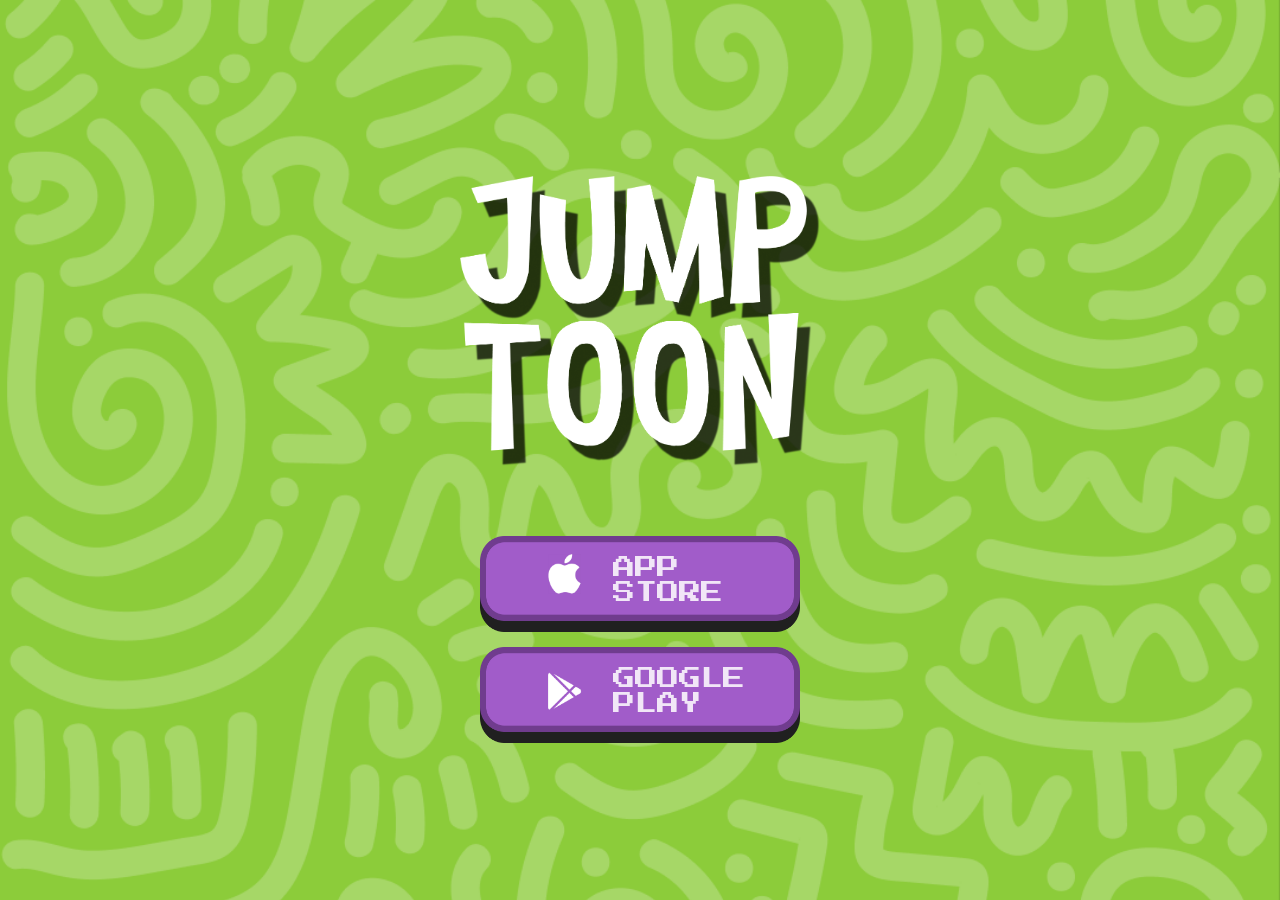
==== commit e7d471ba: "fixed buttons on download page" ====
--- a/jumptoon/download/index.html
+++ b/jumptoon/download/index.html
@@ -14,31 +14,24 @@
 
     <link rel="stylesheet" href="style.css">
 </head>
-
 <body>
-
     <main class="landing">
-
         <img
             class="game-logo"
             src="../../images/logoJumptoon.png"
             alt="JumpToon"
         >
-
         <div class="buttons">
             <a class="store-button" href="YOUR_APP_STORE_URL">
-            <img src="../../images/appleLogo.png" alt="">
-
-            <span>App Store</span>
+                <img class="apple-image" src="../../images/appleLogo.png" alt="">
+                <span>APP STORE</span>
             </a>
 
             <a class="store-button" href="YOUR_GOOGLE_PLAY_URL">
-                <img src="../../images/googlePlayIcon.png" alt="">
-                <span>Google Play</span>
+                <img class="google-image" src="../../images/googlePlayIcon.png" alt="">
+                <span>GOOGLE PLAY</span>
             </a>
         </div>
-
     </main>
-
 </body>
 </html>
--- a/jumptoon/download/style.css
+++ b/jumptoon/download/style.css
@@ -1,3 +1,7 @@
+/* =========================
+   Font
+   ========================= */
+
 @font-face {
     font-family: "Press Start 2P";
     src: url("../../fonts/PressStart2P-Regular.ttf") format("truetype");
@@ -6,13 +10,10 @@
     font-display: swap;
 }
 
-body {
-    font-family: "Press Start 2P", cursive;
-}
 
-body {
-    font-family: "Press Start 2P", cursive;
-}
+/* =========================
+   Reset
+   ========================= */
 
 * {
     box-sizing: border-box;
@@ -20,18 +21,28 @@
     padding: 0;
 }
 
+
+/* =========================
+   Page
+   ========================= */
+
 html,
 body {
     width: 100%;
     height: 100%;
-    margin: 0;
     overflow: hidden;
 }
 
 body {
     position: relative;
     background: #000;
+    font-family: "Press Start 2P", cursive;
 }
+
+
+/* =========================
+   Animated Background
+   ========================= */
 
 body::before {
     content: "";
@@ -58,6 +69,11 @@
     }
 }
 
+
+/* =========================
+   Main Layout
+   ========================= */
+
 .landing {
     position: relative;
     z-index: 1;
@@ -75,6 +91,11 @@
         max(24px, env(safe-area-inset-bottom));
 }
 
+
+/* =========================
+   Game Logo
+   ========================= */
+
 .game-logo {
     display: block;
 
@@ -84,14 +105,10 @@
     margin-bottom: 48px;
 }
 
-.buttons {
-    width: 100%;
 
-    display: flex;
-    flex-direction: column;
-    align-items: center;
-    gap: 16px;
-}
+/* =========================
+   Store Buttons
+   ========================= */
 
 .buttons {
     width: 100%;
@@ -105,38 +122,78 @@
 .store-button {
     width: 60%;
     max-width: 320px;
-    aspect-ratio: 640 / 181;
+    aspect-ratio: 640 / 191;
 
-    font-family: "Press Start 2P", cursive;
-    font-size: 14px;
+    /* Makes cqw relative to this button */
+    container-type: inline-size;
 
     display: flex;
     align-items: center;
     justify-content: center;
-    gap: 6px;
 
-    background: url("../../images/storeButton.png") center / 100% 100% no-repeat;
+    gap: 2cqw;
+
+    background:
+        url("../../images/storeButton.png")
+        center / 100% 100%
+        no-repeat;
 
     border: none;
+
     color: #ebebeb;
     text-decoration: none;
+
+    font-family: "Press Start 2P", cursive;
+
+    /* Prevent text selection */
+    user-select: none;
+
+    transition:
+        transform 0.15s ease,
+        opacity 0.15s ease;
 }
 
-.store-button img {
-    width: 28px;
-    height: 28px;
+.google-image {
+    width: 14cqw;
+    height: 14cqw;
     object-fit: contain;
+    flex-shrink: 0;
+    transform: translateY(-1cqw);
 }
 
-.store-button:active {
-    transform: scale(0.97);
-    opacity: 0.85;
+.apple-image {
+    width: 14cqw;
+    height: 14cqw;
+    object-fit: contain;
+    flex-shrink: 0;
+    transform: translateY(-3cqw);
 }
 
-.store-button img{
-    /* filter: invert(1); */
-    transform: translateY(-4px);
+.store-button span {
+    width: 39cqw;
+    text-align: left;
+    font-size: 7cqw;
+    line-height: 1.1;
+    color: #ffffffd8;
+    transform: translateY(-1cqw);
 }
-.store-button span {
-    transform: translateY(-2px);
+
+/* =========================
+   Button Press
+   ========================= */
+
+.store-button:active {
+    background-image: url("../../images/storeButtonPressed.png");
+}
+
+.store-button:active span {
+    transform: translateY(+2cqw);
+}
+
+.store-button:active .apple-image {
+    transform: translateY(0.7cqw);
+}
+
+.store-button:active .google-image {
+    transform: translateY(2cqw);
 }
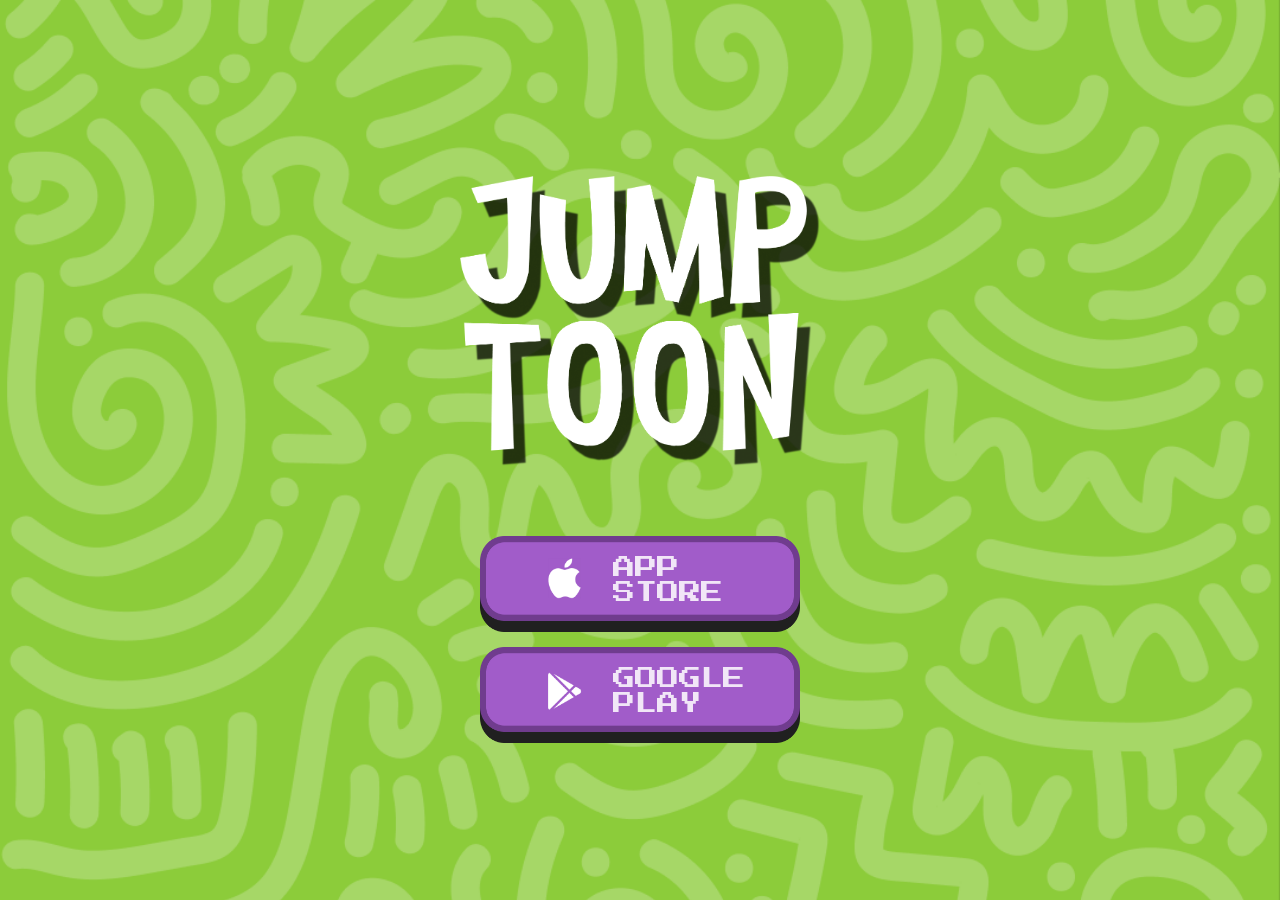
==== commit 3f21683b: "updated metadate" ====
--- a/jumptoon/download/index.html
+++ b/jumptoon/download/index.html
@@ -6,12 +6,22 @@
           content="width=device-width, initial-scale=1.0, viewport-fit=cover">
 
     <title>Download Jumptoon</title>
-        <link rel="icon" href="../../images/jumptoonIcon.ico" />
+    <link rel="icon" href="../../images/jumptoonIcon.ico" />
     <link rel="icon" type="image/png" sizes="32x32" href="../../images/jumptoonIcon.png" />
     <link rel="icon" type="image/png" sizes="16x16" href="../../images/jumptoonIcon.png" />
     <link rel="apple-touch-icon" href="../../images/jumptoonIcon.png" />
+
+    <meta property="og:type" content="website" />
+    <meta property="og:title" content="Jumptoon" />
+    <meta property="og:description" content="Find your rhythm. Perfect your climb." />
+    <meta property="og:image" content="https://aldoxhako.com/images/jumptoonIcon.png" />
+
+    <meta name="twitter:card" content="summary_large_image" />
+    <meta name="twitter:title" content="Jumptoon" />
+    <meta name="twitter:description" content="Find your rhythm. Perfect your climb." />
+    <meta name="twitter:image" content="https://aldoxhako.com/images/jumptoonIcon.png" />
+
     <link rel="stylesheet" href="../../assets/css/main.css" />
-
     <link rel="stylesheet" href="style.css">
 </head>
 <body>
@@ -19,7 +29,7 @@
         <img
             class="game-logo"
             src="../../images/logoJumptoon.png"
-            alt="JumpToon"
+            alt="Jumptoon"
         >
         <div class="buttons">
             <a class="store-button" href="YOUR_APP_STORE_URL">
--- a/jumptoon/download/style.css
+++ b/jumptoon/download/style.css
@@ -166,7 +166,7 @@
     height: 14cqw;
     object-fit: contain;
     flex-shrink: 0;
-    transform: translateY(-3cqw);
+    transform: translateY(-1.6cqw);
 }
 
 .store-button span {
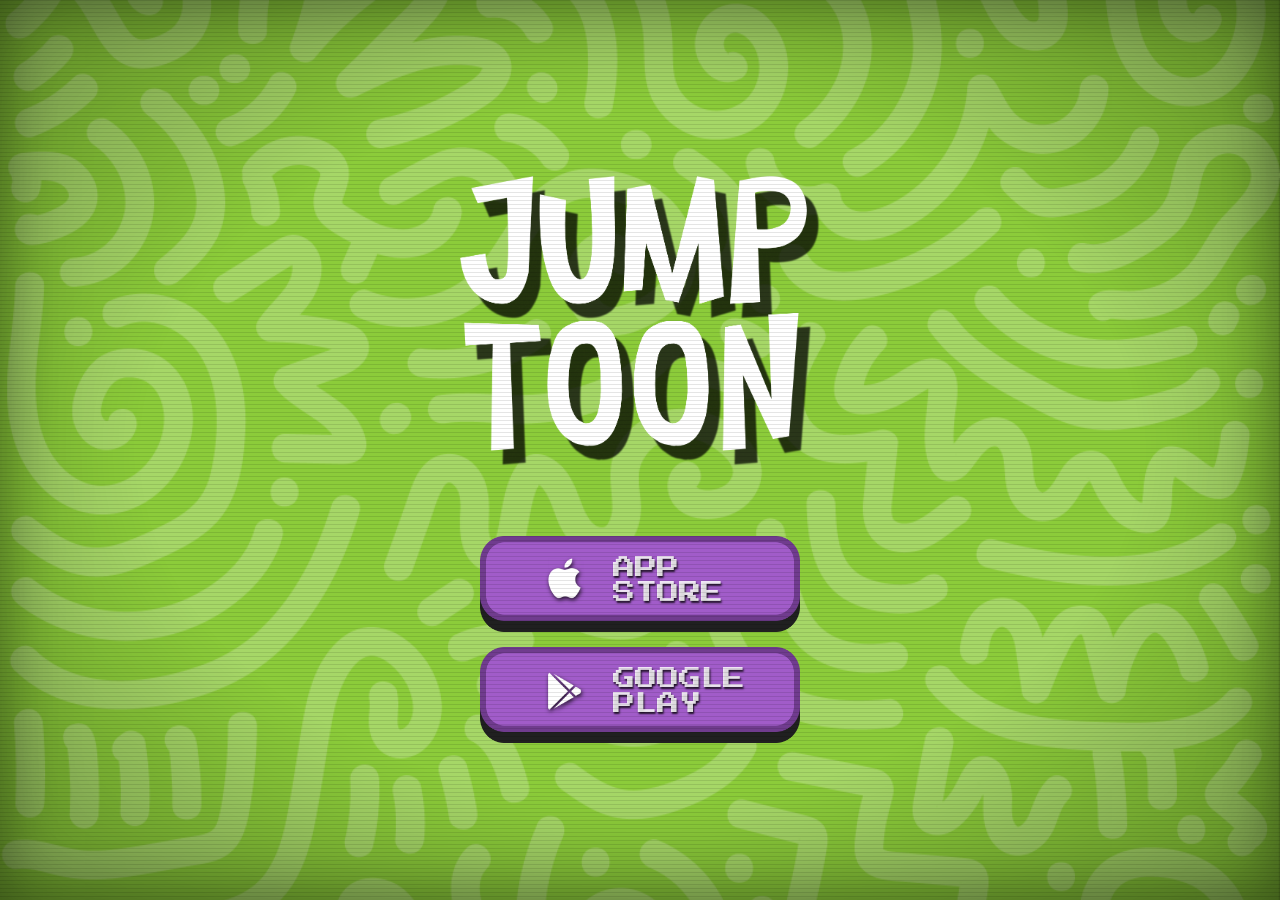
==== commit 3199f9c6: "Added crt effect" ====
--- a/jumptoon/download/index.html
+++ b/jumptoon/download/index.html
@@ -12,12 +12,12 @@
     <link rel="apple-touch-icon" href="../../images/jumptoonIcon.png" />
 
     <meta property="og:type" content="website" />
-    <meta property="og:title" content="Jumptoon" />
+    <meta property="og:title" content="Download Jumptoon" />
     <meta property="og:description" content="Find your rhythm. Perfect your climb." />
     <meta property="og:image" content="https://aldoxhako.com/images/jumptoonIcon.png" />
 
     <meta name="twitter:card" content="summary_large_image" />
-    <meta name="twitter:title" content="Jumptoon" />
+    <meta name="twitter:title" content="Download Jumptoon" />
     <meta name="twitter:description" content="Find your rhythm. Perfect your climb." />
     <meta name="twitter:image" content="https://aldoxhako.com/images/jumptoonIcon.png" />
 
@@ -25,6 +25,9 @@
     <link rel="stylesheet" href="style.css">
 </head>
 <body>
+
+    <div class="crt-overlay"></div>
+
     <main class="landing">
         <img
             class="game-logo"
--- a/jumptoon/download/style.css
+++ b/jumptoon/download/style.css
@@ -151,6 +151,14 @@
     transition:
         transform 0.15s ease,
         opacity 0.15s ease;
+}
+
+.store-button span {
+    text-shadow: 1px 2px 2px rgba(0, 0, 0, 0.8);
+}
+
+.store-button img {
+    filter: drop-shadow(1px 2px 2px rgba(0, 0, 0, 0.8));
 }
 
 .google-image {
@@ -196,4 +204,56 @@
 
 .store-button:active .google-image {
     transform: translateY(2cqw);
+}
+
+.crt-overlay {
+    position: fixed;
+    inset: 0;
+    pointer-events: none;
+    z-index: 100;
+
+    background:
+        repeating-linear-gradient(
+            to bottom,
+            rgba(0, 0, 0, 0.10) 0px,
+            rgba(0, 0, 0, 0.10) 1px,
+            transparent 1px,
+            transparent 4px
+        ),
+        radial-gradient(
+            ellipse at center,
+            transparent 55%,
+            rgba(0, 0, 0, 0.30) 100%
+        );
+
+    background-size:
+        100% 4px,
+        100% 100%;
+
+    animation: scanlines 10s linear infinite;
+}
+
+@keyframes scanlines {
+    from {
+        background-position:
+            0 0,
+            0 0;
+    }
+
+    to {
+        background-position:
+            0 4px,
+            0 0;
+    }
+}
+.crt-overlay::after {
+    content: "";
+    position: absolute;
+    inset: 0;
+
+    box-shadow:
+        inset 0 0 60px rgba(0, 0, 0, 0.35),
+        inset 0 0 120px rgba(0, 0, 0, 0.15);
+
+    pointer-events: none;
 }
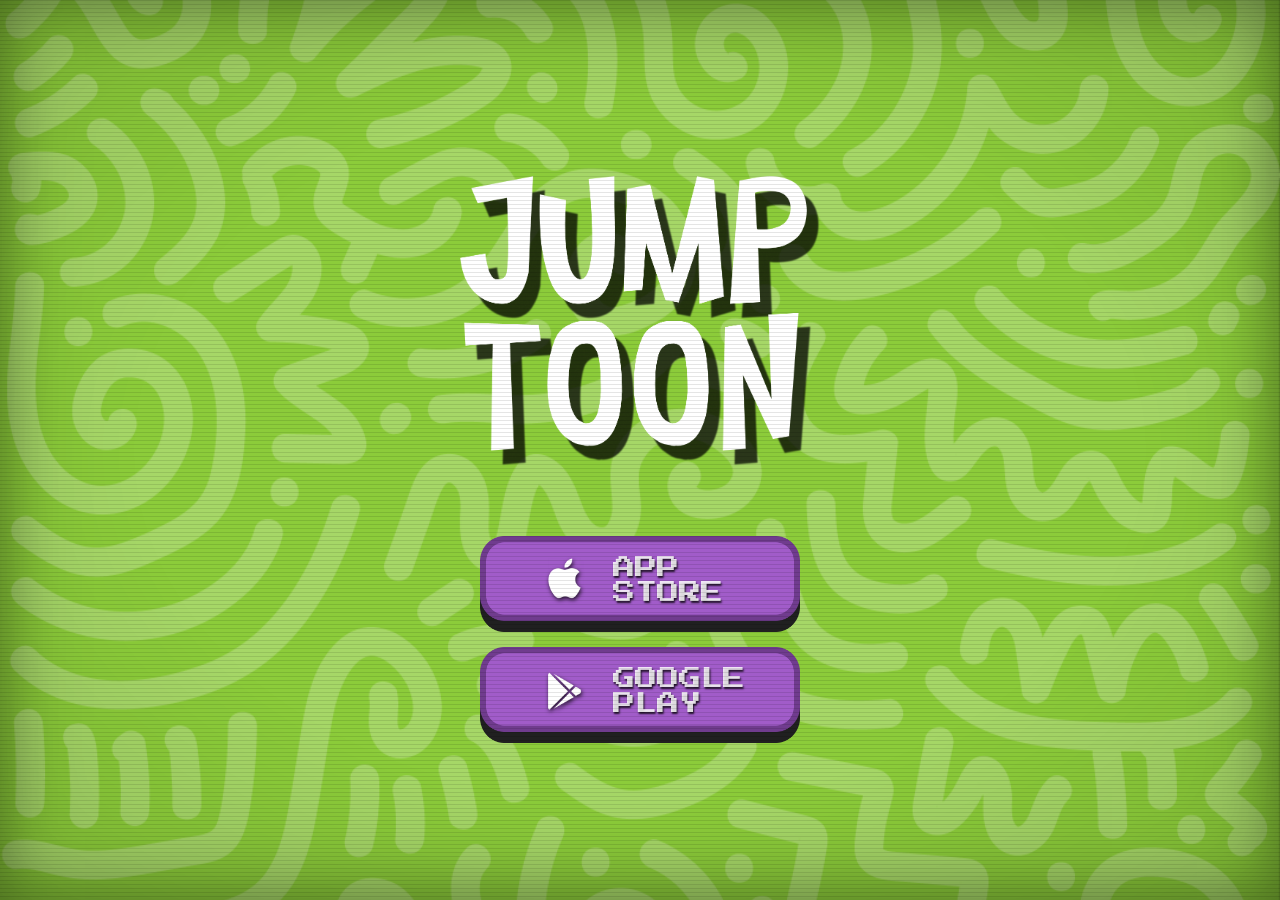
==== commit 749527d5: "added store links" ====
--- a/jumptoon/download/index.html
+++ b/jumptoon/download/index.html
@@ -35,12 +35,12 @@
             alt="Jumptoon"
         >
         <div class="buttons">
-            <a class="store-button" href="YOUR_APP_STORE_URL">
+            <a class="store-button" href="https://apps.apple.com/us/app/jumptoon/id6798635767">
                 <img class="apple-image" src="../../images/appleLogo.png" alt="">
                 <span>APP STORE</span>
             </a>
 
-            <a class="store-button" href="YOUR_GOOGLE_PLAY_URL">
+            <a class="store-button" href="https://play.google.com/store/apps/details?id=com.aldoxhako.jumptoon">
                 <img class="google-image" src="../../images/googlePlayIcon.png" alt="">
                 <span>GOOGLE PLAY</span>
             </a>
--- a/jumptoon/download/style.css
+++ b/jumptoon/download/style.css
@@ -223,14 +223,14 @@
         radial-gradient(
             ellipse at center,
             transparent 55%,
-            rgba(0, 0, 0, 0.30) 100%
+            rgba(0, 0, 0, 0.1) 100%
         );
 
     background-size:
-        100% 4px,
+        100% 8px,
         100% 100%;
 
-    animation: scanlines 10s linear infinite;
+    animation: scanlines 3s linear infinite;
 }
 
 @keyframes scanlines {
@@ -242,10 +242,11 @@
 
     to {
         background-position:
-            0 4px,
+            0 8px,
             0 0;
     }
 }
+
 .crt-overlay::after {
     content: "";
     position: absolute;
